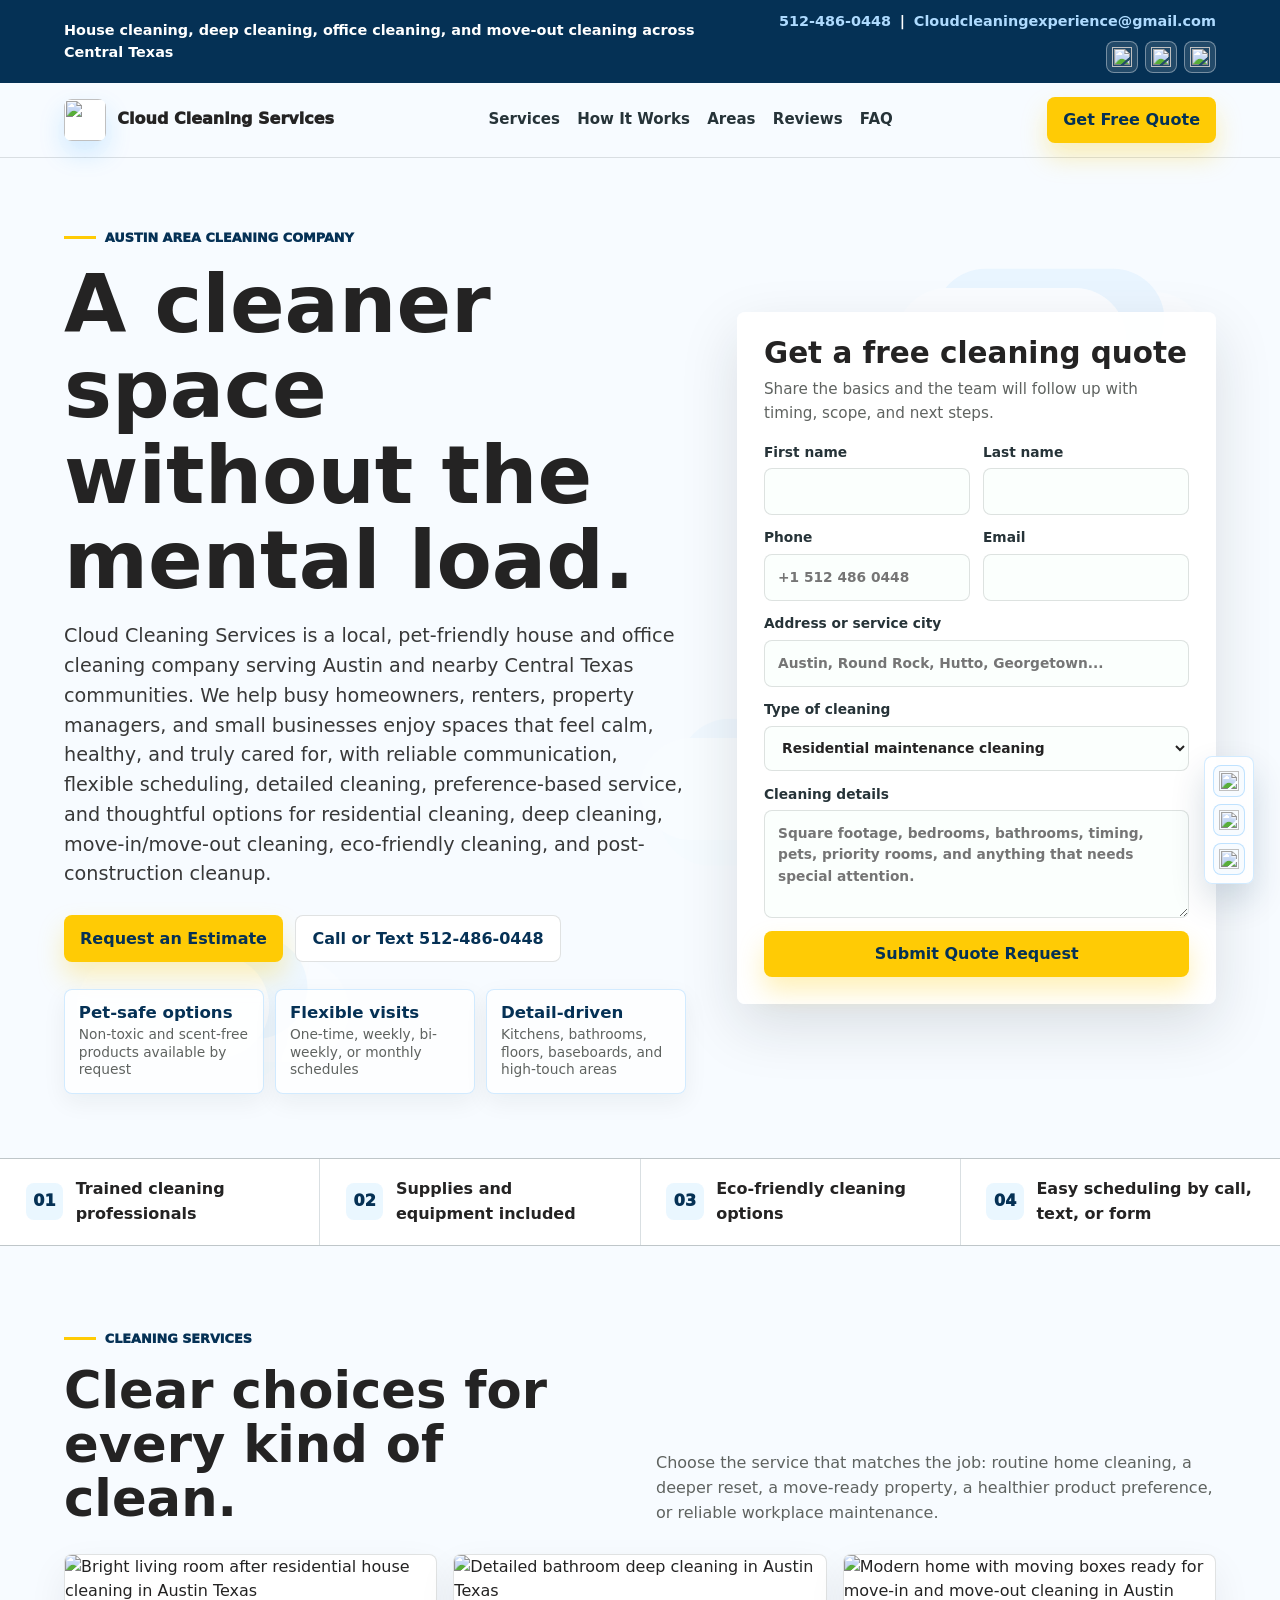
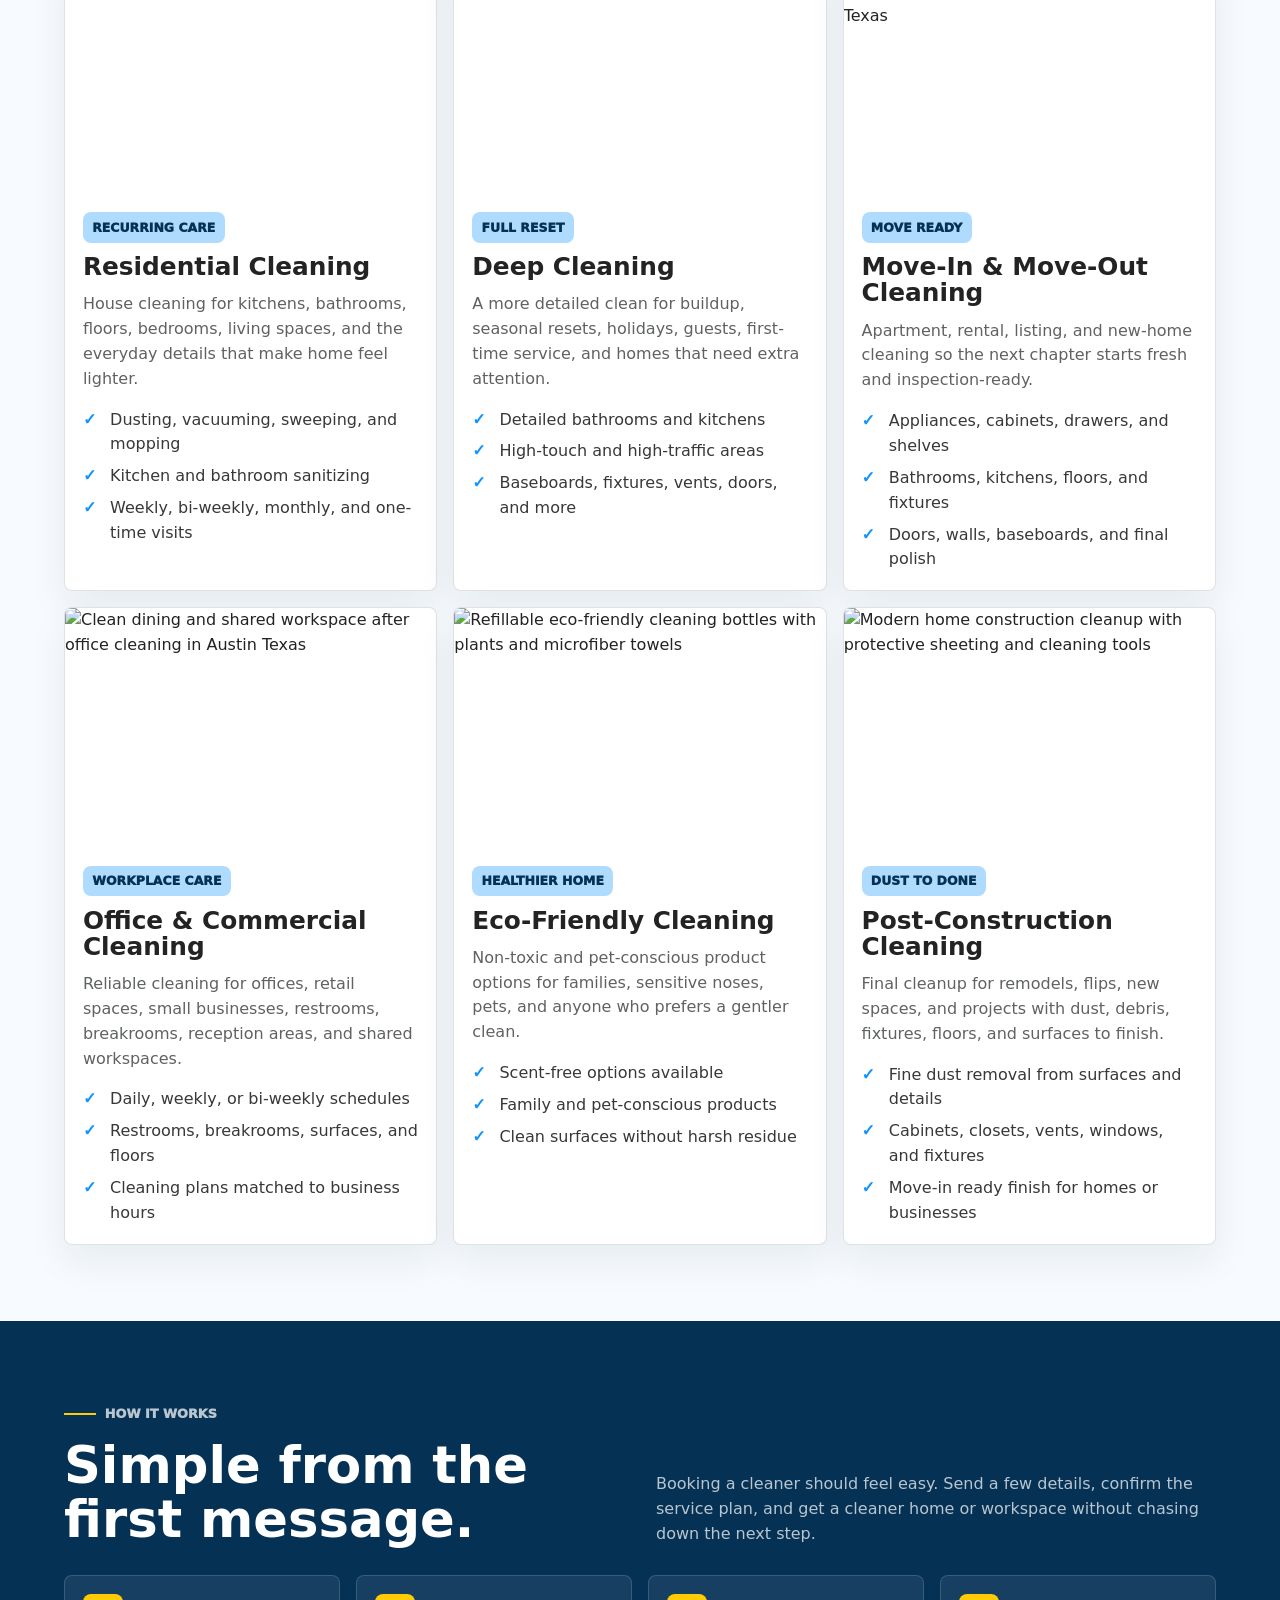
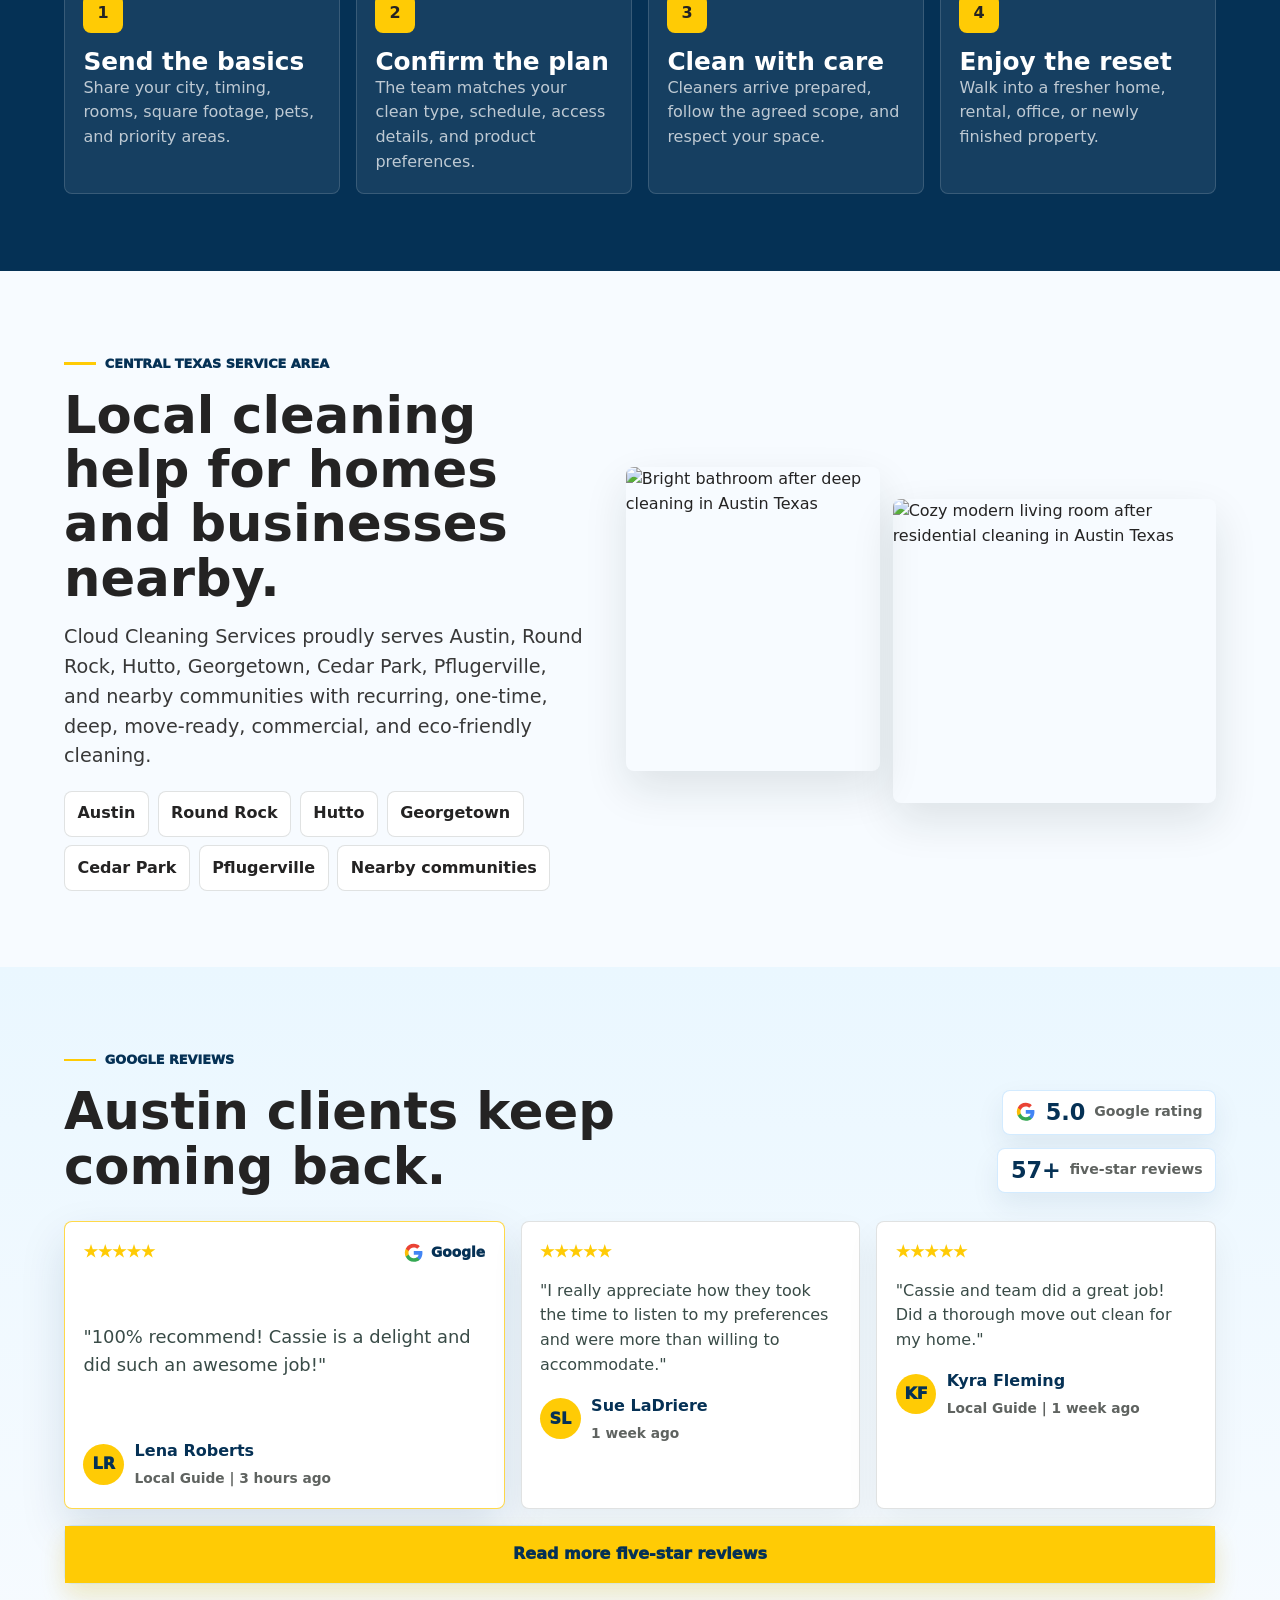
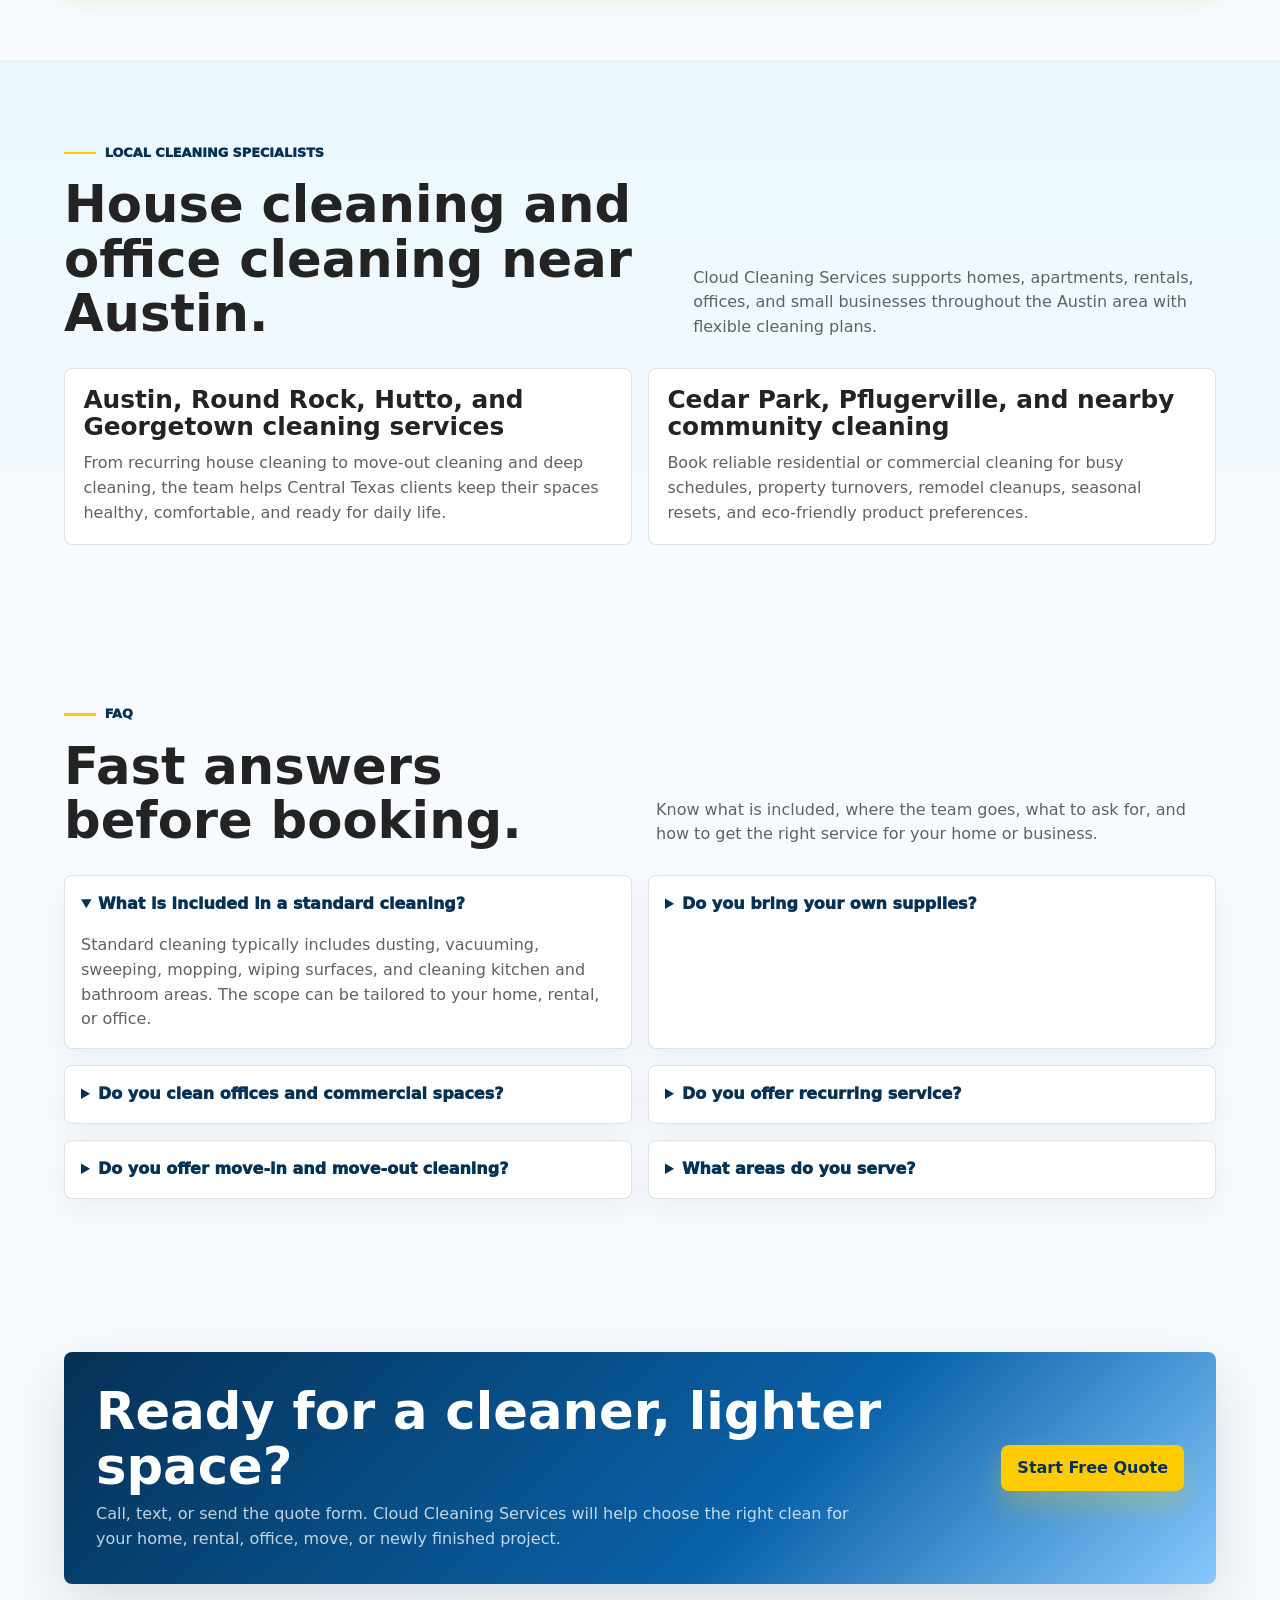
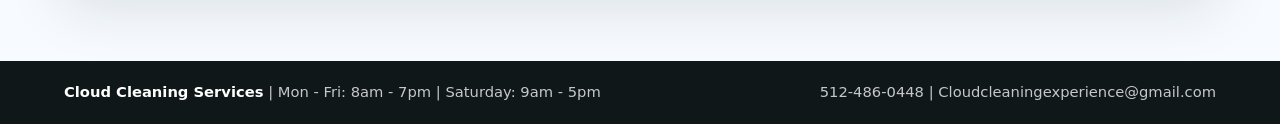
==== index[1].html @ a46d42bb "Add files via upload" ====
<!DOCTYPE html>
<html lang="en">
<head>
  <meta charset="UTF-8">
  <meta name="viewport" content="width=device-width, initial-scale=1.0">
  <title>Cloud Cleaning Services | House, Deep & Office Cleaning in Austin TX</title>
  <meta name="description" content="Cloud Cleaning Services provides residential cleaning, deep cleaning, move-in/move-out cleaning, office cleaning, eco-friendly cleaning, and post-construction cleaning in Austin, Round Rock, Hutto, Georgetown, Cedar Park, and nearby Central Texas communities.">
  <meta name="robots" content="index, follow">
  <meta name="theme-color" content="#0f93fe">
  <link rel="canonical" href="https://www.cloudcleaningservices.com/">
  <link rel="icon" sizes="192x192" href="https://static.wixstatic.com/media/bc4d05_80ff4d34891e40f1a00d21ae00881064%7Emv2.jpg/v1/fill/w_192%2Ch_192%2Clg_1%2Cusm_0.66_1.00_0.01/bc4d05_80ff4d34891e40f1a00d21ae00881064%7Emv2.jpg" type="image/jpeg">
  <link rel="apple-touch-icon" href="https://static.wixstatic.com/media/bc4d05_80ff4d34891e40f1a00d21ae00881064%7Emv2.jpg/v1/fill/w_180%2Ch_180%2Clg_1%2Cusm_0.66_1.00_0.01/bc4d05_80ff4d34891e40f1a00d21ae00881064%7Emv2.jpg" type="image/jpeg">
  <meta property="og:title" content="Cloud Cleaning Services | Austin House & Office Cleaning">
  <meta property="og:description" content="Detailed home, office, move-out, deep, eco-friendly, and post-construction cleaning across Austin and Central Texas.">
  <meta property="og:type" content="website">
  <meta property="og:url" content="https://www.cloudcleaningservices.com/">
  <meta property="og:image" content="https://www.cloudcleaningservices.com/assets/austin-living-room-cleaning-cozy-modern.jpg.png">
  <style>
    :root {
      --ink: #242323;
      --deep: #053155;
      --teal: #0f93fe;
      --mint: #eaf7ff;
      --blue: #afdBff;
      --coral: #ffcb05;
      --gold: #ffcb05;
      --paper: #f7fbff;
      --white: #ffffff;
      --muted: #5f6360;
      --line: rgba(21, 33, 36, 0.13);
      --shadow: 0 22px 58px rgba(21, 33, 36, 0.13);
    }

    * { box-sizing: border-box; }
    html { scroll-behavior: smooth; }
    body {
      margin: 0;
      color: var(--ink);
      background: var(--paper);
      font-family: Inter, ui-sans-serif, system-ui, -apple-system, BlinkMacSystemFont, "Segoe UI", sans-serif;
      line-height: 1.55;
    }
    img { display: block; width: 100%; max-width: 100%; }
    a { color: inherit; text-decoration: none; }
    button, input, select, textarea { font: inherit; }

    .topbar {
      display: flex;
      align-items: center;
      justify-content: space-between;
      gap: 1rem;
      padding: 0.62rem max(1rem, 5vw);
      color: var(--white);
      background: var(--deep);
      font-size: 0.9rem;
      font-weight: 750;
    }
    .topbar a { color: #afdBff; white-space: nowrap; }
    .topbar-contact {
      display: inline-flex;
      align-items: center;
      justify-content: flex-end;
      flex-wrap: wrap;
      gap: 0.55rem;
    }
    .social-links {
      display: inline-flex;
      align-items: center;
      gap: 0.45rem;
    }
    .social-link {
      display: grid;
      place-items: center;
      width: 2rem;
      height: 2rem;
      border: 1px solid rgba(255, 255, 255, 0.38);
      border-radius: 8px;
      background: rgba(255, 255, 255, 0.12);
      transition: transform 180ms ease, background 180ms ease;
    }
    .social-link:hover {
      transform: translateY(-1px);
      background: rgba(255, 255, 255, 0.22);
    }
    .social-link img {
      width: 1.25rem;
      height: 1.25rem;
      object-fit: contain;
    }

    .nav {
      position: sticky;
      top: 0;
      z-index: 30;
      display: grid;
      grid-template-columns: auto 1fr auto;
      align-items: center;
      gap: 1rem;
      padding: 0.86rem max(1rem, 5vw);
      border-bottom: 1px solid var(--line);
      background: rgba(247, 251, 255, 0.92);
      backdrop-filter: blur(18px);
    }
    .brand {
      display: inline-flex;
      align-items: center;
      gap: 0.68rem;
      font-weight: 950;
    }
    .brand-mark {
      display: grid;
      place-items: center;
      width: 2.65rem;
      height: 2.65rem;
      border-radius: 8px;
      overflow: hidden;
      background: var(--white);
      box-shadow: 0 12px 26px rgba(15, 147, 254, 0.18);
    }
    .brand-mark img {
      width: 100%;
      height: 100%;
      object-fit: cover;
    }
    .nav-links {
      display: flex;
      flex-wrap: wrap;
      justify-content: center;
      gap: 0.5rem 1.08rem;
      color: #263338;
      font-size: 0.94rem;
      font-weight: 800;
    }

    .btn {
      display: inline-flex;
      align-items: center;
      justify-content: center;
      gap: 0.42rem;
      min-height: 2.9rem;
      padding: 0.78rem 1rem;
      border: 0;
      border-radius: 8px;
      cursor: pointer;
      font-weight: 900;
      line-height: 1;
      transition: transform 180ms ease, box-shadow 180ms ease, background 180ms ease;
    }
    .btn:hover { transform: translateY(-1px); }
    .btn-primary {
      color: var(--deep);
      background: var(--coral);
      box-shadow: 0 14px 26px rgba(255, 203, 5, 0.28);
    }
    .btn-dark { color: var(--white); background: var(--deep); }
    .btn-light {
      color: var(--deep);
      background: var(--white);
      border: 1px solid var(--line);
    }

    .hero {
      position: relative;
      overflow: hidden;
      display: grid;
      grid-template-columns: minmax(0, 1.04fr) minmax(21rem, 0.8fr);
      gap: clamp(1.5rem, 4vw, 4rem);
      align-items: center;
      min-height: 78vh;
      padding: clamp(2rem, 5vw, 4rem) max(1rem, 5vw) clamp(2.5rem, 5vw, 4rem);
      background:
        linear-gradient(90deg, rgba(247, 251, 255, 0.97) 0%, rgba(247, 251, 255, 0.82) 47%, rgba(247, 251, 255, 0.28) 100%),
        url("assets/austin-living-room-cleaning-cozy-modern.jpg.png") center / cover;
    }
    .hero > div,
    .hero > form {
      position: relative;
      z-index: 2;
    }
    .cloud {
      position: absolute;
      z-index: 1;
      width: clamp(8rem, 18vw, 16rem);
      height: clamp(3.5rem, 8vw, 7rem);
      border-radius: 999px;
      background: rgba(255, 255, 255, 0.64);
      box-shadow:
        2.4rem -1.2rem 0 rgba(175, 219, 255, 0.38),
        5rem 0.25rem 0 rgba(255, 255, 255, 0.52),
        1.2rem 1.6rem 0 rgba(234, 247, 255, 0.66);
      filter: blur(0.2px);
      pointer-events: none;
    }
    .cloud-one {
      top: 13%;
      right: 12%;
      opacity: 0.52;
    }
    .cloud-two {
      left: 6%;
      bottom: 10%;
      width: clamp(7rem, 15vw, 13rem);
      opacity: 0.34;
    }
    .cloud-three {
      top: 58%;
      right: 38%;
      width: clamp(6rem, 12vw, 10rem);
      opacity: 0.24;
    }
    .eyebrow {
      display: inline-flex;
      align-items: center;
      gap: 0.55rem;
      margin: 0 0 0.9rem;
      color: var(--deep);
      font-size: 0.8rem;
      font-weight: 950;
      text-transform: uppercase;
    }
    .eyebrow::before {
      content: "";
      width: 2rem;
      height: 0.16rem;
      background: var(--coral);
    }
    h1, h2, h3 { margin: 0; letter-spacing: 0; line-height: 1.06; }
    h1 {
      max-width: 13ch;
      font-size: clamp(2.8rem, 6.3vw, 6.25rem);
    }
    h2 { font-size: clamp(2rem, 4vw, 3.55rem); }
    h3 { font-size: clamp(1.18rem, 2vw, 1.55rem); }
    p { margin: 0; }
    .lead {
      max-width: 43rem;
      margin-top: 1.1rem;
      color: #383838;
      font-size: clamp(1.05rem, 1.5vw, 1.24rem);
    }
    .hero-actions {
      display: flex;
      flex-wrap: wrap;
      gap: 0.78rem;
      margin-top: 1.65rem;
    }
    .hero-proof {
      display: grid;
      grid-template-columns: repeat(3, minmax(0, 1fr));
      gap: 0.7rem;
      max-width: 44rem;
      margin-top: 1.7rem;
    }
    .proof-pill {
      padding: 0.86rem;
      border: 1px solid rgba(15, 147, 254, 0.18);
      border-radius: 8px;
      background: rgba(255, 255, 255, 0.76);
      box-shadow: 0 8px 24px rgba(21, 33, 36, 0.06);
    }
    .proof-pill strong {
      display: block;
      color: var(--deep);
      font-size: 1.04rem;
      line-height: 1.1;
    }
    .proof-pill span {
      display: block;
      margin-top: 0.24rem;
      color: var(--muted);
      font-size: 0.86rem;
      line-height: 1.28;
    }

    .quote-card {
      padding: clamp(1.15rem, 2.4vw, 1.6rem);
      border: 1px solid rgba(255, 255, 255, 0.75);
      border-radius: 8px;
      background: rgba(255, 255, 255, 0.94);
      box-shadow: var(--shadow);
    }
    .quote-card h2 { font-size: clamp(1.35rem, 2.3vw, 2rem); }
    .mini-copy {
      margin-top: 0.55rem;
      color: var(--muted);
      font-size: 0.95rem;
    }
    .form-grid {
      display: grid;
      grid-template-columns: repeat(2, minmax(0, 1fr));
      gap: 0.78rem;
      margin-top: 1rem;
    }
    label {
      display: grid;
      gap: 0.32rem;
      color: #263338;
      font-size: 0.86rem;
      font-weight: 850;
    }
    input, select, textarea {
      width: 100%;
      min-height: 2.85rem;
      border: 1px solid var(--line);
      border-radius: 8px;
      padding: 0.74rem 0.82rem;
      color: var(--ink);
      background: #fbfffd;
      outline: none;
    }
    textarea { min-height: 6.75rem; resize: vertical; }
    input:focus, select:focus, textarea:focus {
      border-color: var(--coral);
      box-shadow: 0 0 0 4px rgba(255, 203, 5, 0.2);
    }
    .wide { grid-column: 1 / -1; }

    .trust-strip {
      display: grid;
      grid-template-columns: repeat(4, minmax(0, 1fr));
      gap: 1px;
      background: var(--line);
      border-block: 1px solid var(--line);
    }
    .trust-item {
      display: flex;
      align-items: center;
      gap: 0.78rem;
      min-height: 5.4rem;
      padding: 1.05rem max(1rem, 2vw);
      background: var(--white);
      font-weight: 900;
    }
    .icon-box {
      display: grid;
      flex: 0 0 auto;
      place-items: center;
      width: 2.35rem;
      height: 2.35rem;
      border-radius: 8px;
      color: var(--deep);
      background: var(--mint);
      font-weight: 950;
    }

    .section { padding: clamp(3rem, 6vw, 5.7rem) max(1rem, 5vw); }
    .section-head {
      display: flex;
      align-items: end;
      justify-content: space-between;
      gap: 1.5rem;
      margin-bottom: 1.75rem;
    }
    .section-head p:not(.eyebrow) {
      max-width: 35rem;
      color: var(--muted);
    }
    .service-grid {
      display: grid;
      grid-template-columns: repeat(3, minmax(0, 1fr));
      gap: 1rem;
    }
    .service-card {
      overflow: hidden;
      border: 1px solid var(--line);
      border-radius: 8px;
      background: var(--white);
      box-shadow: 0 16px 38px rgba(21, 33, 36, 0.07);
    }
    .service-card img { aspect-ratio: 1.55; object-fit: cover; }
    .service-body { padding: 1.12rem; }
    .service-kicker {
      display: inline-flex;
      margin-bottom: 0.72rem;
      padding: 0.35rem 0.58rem;
      border-radius: 8px;
      color: var(--deep);
      background: var(--blue);
      font-size: 0.78rem;
      font-weight: 950;
      text-transform: uppercase;
    }
    .service-body p {
      margin-top: 0.75rem;
      color: var(--muted);
    }
    .checks {
      display: grid;
      gap: 0.45rem;
      margin: 1rem 0 0;
      padding: 0;
      list-style: none;
      color: #383838;
    }
    .checks li {
      display: grid;
      grid-template-columns: 1.35rem 1fr;
      gap: 0.35rem;
      align-items: start;
    }
    .checks li::before {
      content: "\2713";
      color: var(--teal);
      font-weight: 950;
    }

    .process-band {
      background: #053155;
      color: var(--white);
    }
    .process-band .eyebrow { color: #afdBff; }
    .process-band .section-head p, .step p { color: rgba(255, 255, 255, 0.72); }
    .steps {
      display: grid;
      grid-template-columns: repeat(4, minmax(0, 1fr));
      gap: 1rem;
    }
    .step {
      min-height: 13rem;
      padding: 1.15rem;
      border: 1px solid rgba(255, 255, 255, 0.15);
      border-radius: 8px;
      background: rgba(255, 255, 255, 0.07);
    }
    .step strong {
      display: grid;
      place-items: center;
      width: 2.45rem;
      height: 2.45rem;
      margin-bottom: 1rem;
      border-radius: 8px;
      color: var(--ink);
      background: var(--gold);
    }

    .split {
      display: grid;
      grid-template-columns: minmax(0, 0.94fr) minmax(0, 1.06fr);
      gap: clamp(1.2rem, 3vw, 2.4rem);
      align-items: center;
    }
    .photo-grid {
      display: grid;
      grid-template-columns: 0.88fr 1.12fr;
      gap: 0.8rem;
    }
    .photo-grid img {
      height: 100%;
      min-height: 17rem;
      border-radius: 8px;
      object-fit: cover;
      box-shadow: 0 18px 44px rgba(21, 33, 36, 0.11);
    }
    .photo-grid img:nth-child(2) { margin-top: 2rem; }
    .areas {
      display: flex;
      flex-wrap: wrap;
      gap: 0.55rem;
      margin-top: 1.25rem;
    }
    .area {
      padding: 0.58rem 0.78rem;
      border: 1px solid var(--line);
      border-radius: 8px;
      background: var(--white);
      font-weight: 850;
    }

    .reviews-section {
      background: linear-gradient(180deg, #eaf7ff, #f7fbff);
    }
    .review-summary {
      display: flex;
      align-items: center;
      gap: 0.8rem;
      flex-wrap: wrap;
      max-width: 35rem;
      justify-content: flex-end;
    }
    .rating-badge {
      display: inline-flex;
      align-items: center;
      gap: 0.55rem;
      padding: 0.65rem 0.78rem;
      border: 1px solid rgba(15, 147, 254, 0.18);
      border-radius: 8px;
      color: var(--deep);
      background: var(--white);
      box-shadow: 0 12px 28px rgba(5, 49, 85, 0.08);
      font-weight: 950;
    }
    .rating-badge strong {
      font-size: 1.4rem;
      line-height: 1;
    }
    .rating-badge span {
      color: var(--muted);
      font-size: 0.88rem;
      font-weight: 800;
    }
    .google-icon {
      width: 1.35rem;
      height: 1.35rem;
      flex: 0 0 auto;
    }
    .google-review-label {
      display: inline-flex;
      align-items: center;
      gap: 0.4rem;
      color: var(--deep);
      font-size: 0.86rem;
      font-weight: 950;
    }
    .reviews {
      display: grid;
      grid-template-columns: 1.18fr repeat(2, minmax(0, 0.91fr));
      gap: 1rem;
      align-items: stretch;
    }
    .review {
      padding: 1.15rem;
      border: 1px solid var(--line);
      border-radius: 8px;
      background: var(--white);
      box-shadow: 0 16px 34px rgba(21, 33, 36, 0.06);
    }
    .review-featured {
      display: grid;
      align-content: space-between;
      min-height: 18rem;
      border-color: rgba(255, 203, 5, 0.72);
      box-shadow: 0 20px 46px rgba(5, 49, 85, 0.13);
    }
    .review-head {
      display: flex;
      align-items: center;
      justify-content: space-between;
      gap: 0.8rem;
    }
    .reviewer {
      display: flex;
      align-items: center;
      gap: 0.65rem;
      margin-top: 1rem;
    }
    .review-avatar {
      display: grid;
      place-items: center;
      width: 2.55rem;
      height: 2.55rem;
      border-radius: 999px;
      color: var(--deep);
      background: var(--coral);
      font-weight: 950;
      line-height: 1;
    }
    .stars { color: var(--gold); font-weight: 950; }
    .review p {
      margin-top: 0.85rem;
      color: #394b47;
    }
    .review-featured p {
      font-size: clamp(1.08rem, 1.4vw, 1.25rem);
      line-height: 1.55;
    }
    .review strong {
      display: block;
      color: var(--deep);
    }
    .review-meta {
      display: block;
      margin-top: 0.25rem;
      color: var(--muted);
      font-size: 0.86rem;
      font-weight: 750;
    }
    .review-more {
      margin-top: 1rem;
      border-color: rgba(15, 147, 254, 0.18);
    }
    .review-more summary {
      display: inline-flex;
      align-items: center;
      justify-content: center;
      min-height: 3rem;
      width: 100%;
      color: var(--deep);
      background: var(--coral);
      box-shadow: 0 12px 24px rgba(255, 203, 5, 0.2);
    }
    .review-list {
      display: grid;
      grid-template-columns: repeat(3, minmax(0, 1fr));
      gap: 0.8rem;
      padding: 1rem;
    }
    .review-mini {
      padding: 0.9rem;
      border: 1px solid var(--line);
      border-radius: 8px;
      background: #fbfdff;
    }
    .review-mini p {
      margin-top: 0.45rem;
      color: #394b47;
      font-size: 0.94rem;
    }
    .review-mini strong {
      display: block;
      margin-top: 0.55rem;
      color: var(--deep);
    }

    .seo-band { background: linear-gradient(180deg, #eaf7ff, #f7fbff); }
    .seo-grid {
      display: grid;
      grid-template-columns: repeat(2, minmax(0, 1fr));
      gap: 1rem;
    }
    .seo-box {
      padding: 1.15rem;
      border: 1px solid var(--line);
      border-radius: 8px;
      background: var(--white);
    }
    .seo-box p { margin-top: 0.7rem; color: var(--muted); }

    .faq-grid {
      display: grid;
      grid-template-columns: repeat(2, minmax(0, 1fr));
      gap: 1rem;
    }
    details {
      border: 1px solid var(--line);
      border-radius: 8px;
      background: var(--white);
      box-shadow: 0 12px 28px rgba(21, 33, 36, 0.05);
    }
    summary {
      cursor: pointer;
      padding: 1rem;
      color: var(--deep);
      font-weight: 950;
    }
    details p {
      padding: 0 1rem 1rem;
      color: var(--muted);
    }

    .final-cta {
      display: grid;
      grid-template-columns: 1fr auto;
      gap: 1.25rem;
      align-items: center;
      padding: clamp(1.3rem, 3vw, 2rem);
      border-radius: 8px;
      color: var(--white);
      background: linear-gradient(135deg, var(--deep), #0a62a9 62%, #87c9fe);
      box-shadow: var(--shadow);
    }
    .final-cta p {
      max-width: 48rem;
      margin-top: 0.6rem;
      color: rgba(255, 255, 255, 0.76);
    }
    .footer {
      display: grid;
      grid-template-columns: 1fr auto;
      gap: 1rem;
      padding: 1.25rem max(1rem, 5vw);
      color: rgba(255, 255, 255, 0.76);
      background: #101719;
      font-size: 0.92rem;
    }
    .footer strong { color: var(--white); }
    .floating-socials {
      position: fixed;
      right: max(0.8rem, 2vw);
      bottom: 1rem;
      z-index: 40;
      display: grid;
      gap: 0.45rem;
      padding: 0.5rem;
      border: 1px solid rgba(15, 147, 254, 0.18);
      border-radius: 8px;
      background: rgba(255, 255, 255, 0.9);
      box-shadow: 0 16px 34px rgba(5, 49, 85, 0.16);
      backdrop-filter: blur(14px);
    }
    .floating-socials .social-link {
      border-color: rgba(15, 147, 254, 0.24);
      background: #f7fbff;
    }
    .floating-socials .social-link:hover {
      background: #eaf7ff;
    }

    @media (max-width: 980px) {
      .nav { grid-template-columns: 1fr; }
      .nav-links { justify-content: flex-start; }
      .hero, .split { grid-template-columns: 1fr; }
      .trust-strip, .steps, .seo-grid { grid-template-columns: repeat(2, minmax(0, 1fr)); }
      .service-grid, .reviews, .review-list { grid-template-columns: repeat(2, minmax(0, 1fr)); }
      .review-featured { grid-column: 1 / -1; }
    }
    @media (max-width: 680px) {
      .topbar, .section-head, .final-cta, .footer { align-items: flex-start; grid-template-columns: 1fr; }
      .topbar { display: grid; }
      .topbar-contact { justify-content: flex-start; }
      .review-summary { justify-content: flex-start; }
      .hero {
        min-height: auto;
        background:
          linear-gradient(180deg, rgba(247, 251, 255, 0.96), rgba(247, 251, 255, 0.8)),
          url("assets/austin-living-room-cleaning-cozy-modern.jpg.png") center / cover;
      }
      .hero-proof, .trust-strip, .service-grid, .steps, .reviews, .faq-grid, .form-grid, .photo-grid, .seo-grid, .review-list { grid-template-columns: 1fr; }
      .photo-grid img:nth-child(2) { margin-top: 0; }
      h1 { font-size: clamp(2.65rem, 15vw, 4.2rem); }
      .btn { width: 100%; }
      .floating-socials {
        right: 0.65rem;
        bottom: 0.65rem;
      }
    }
  </style>
  <script type="application/ld+json">
  {
    "@context": "https://schema.org",
    "@type": "LocalBusiness",
    "name": "Cloud Cleaning Services",
    "url": "https://www.cloudcleaningservices.com/",
    "telephone": "+1-512-486-0448",
    "email": "Cloudcleaningexperience@gmail.com",
    "logo": "https://static.wixstatic.com/media/bc4d05_80ff4d34891e40f1a00d21ae00881064%7Emv2.jpg/v1/fill/w_192%2Ch_192%2Clg_1%2Cusm_0.66_1.00_0.01/bc4d05_80ff4d34891e40f1a00d21ae00881064%7Emv2.jpg",
    "image": "https://www.cloudcleaningservices.com/assets/austin-living-room-cleaning-cozy-modern.jpg.png",
    "priceRange": "$$",
    "aggregateRating": {
      "@type": "AggregateRating",
      "ratingValue": "5.0",
      "reviewCount": "57"
    },
    "review": [
      {
        "@type": "Review",
        "author": { "@type": "Person", "name": "Lena Roberts" },
        "datePublished": "2026-05-02",
        "reviewRating": { "@type": "Rating", "ratingValue": "5", "bestRating": "5" },
        "reviewBody": "100% recommend! Cassie is a delight and did such an awesome job."
      },
      {
        "@type": "Review",
        "author": { "@type": "Person", "name": "Sue LaDriere" },
        "datePublished": "2026-04-25",
        "reviewRating": { "@type": "Rating", "ratingValue": "5", "bestRating": "5" },
        "reviewBody": "I really appreciate how they took the time to listen to my preferences and were more than willing to accommodate."
      },
      {
        "@type": "Review",
        "author": { "@type": "Person", "name": "Kyra Fleming" },
        "datePublished": "2026-04-25",
        "reviewRating": { "@type": "Rating", "ratingValue": "5", "bestRating": "5" },
        "reviewBody": "Cassie and team did a great job. They did a thorough move out clean for my home."
      }
    ],
    "areaServed": ["Austin TX", "Round Rock TX", "Hutto TX", "Georgetown TX", "Cedar Park TX", "Pflugerville TX"],
    "sameAs": [
      "https://www.instagram.com/cloudcleaningservicess/",
      "https://www.tiktok.com/@cloudcleaningservices",
      "https://www.facebook.com/casscloudcleaning"
    ],
    "openingHoursSpecification": [
      {
        "@type": "OpeningHoursSpecification",
        "dayOfWeek": ["Monday", "Tuesday", "Wednesday", "Thursday", "Friday"],
        "opens": "08:00",
        "closes": "19:00"
      },
      {
        "@type": "OpeningHoursSpecification",
        "dayOfWeek": "Saturday",
        "opens": "09:00",
        "closes": "17:00"
      }
    ],
    "makesOffer": [
      { "@type": "Offer", "itemOffered": { "@type": "Service", "name": "Residential cleaning" } },
      { "@type": "Offer", "itemOffered": { "@type": "Service", "name": "Deep cleaning" } },
      { "@type": "Offer", "itemOffered": { "@type": "Service", "name": "Move-in and move-out cleaning" } },
      { "@type": "Offer", "itemOffered": { "@type": "Service", "name": "Office and commercial cleaning" } },
      { "@type": "Offer", "itemOffered": { "@type": "Service", "name": "Eco-friendly cleaning" } },
      { "@type": "Offer", "itemOffered": { "@type": "Service", "name": "Post-construction cleaning" } }
    ]
  }
  </script>
  <script type="application/ld+json">
  {
    "@context": "https://schema.org",
    "@type": "FAQPage",
    "mainEntity": [
      {
        "@type": "Question",
        "name": "What is included in a standard cleaning?",
        "acceptedAnswer": {
          "@type": "Answer",
          "text": "Standard cleaning typically includes dusting, vacuuming, sweeping, mopping, wiping surfaces, and cleaning kitchen and bathroom areas. The scope can be tailored to the home or office."
        }
      },
      {
        "@type": "Question",
        "name": "Do you bring your own cleaning supplies?",
        "acceptedAnswer": {
          "@type": "Answer",
          "text": "Cloud Cleaning Services brings necessary supplies and equipment, with eco-friendly or scent-free products available by request."
        }
      },
      {
        "@type": "Question",
        "name": "What areas do you serve?",
        "acceptedAnswer": {
          "@type": "Answer",
          "text": "Cloud Cleaning Services serves Austin, Round Rock, Hutto, Georgetown, Cedar Park, Pflugerville, and nearby Central Texas communities."
        }
      }
    ]
  }
  </script>
</head>
<body>
  <header>
    <div class="topbar">
      <span>House cleaning, deep cleaning, office cleaning, and move-out cleaning across Central Texas</span>
      <span class="topbar-contact">
        <a href="tel:+15124860448">512-486-0448</a>
        <span aria-hidden="true">|</span>
        <a href="mailto:Cloudcleaningexperience@gmail.com">Cloudcleaningexperience@gmail.com</a>
        <span class="social-links" aria-label="Cloud Cleaning Services social profiles">
          <a class="social-link" href="https://www.instagram.com/cloudcleaningservicess/" target="_blank" rel="noreferrer noopener" aria-label="Instagram">
            <img src="https://static.wixstatic.com/media/11062b_55e4be1e75564866b6c28290f9a9d271~mv2.png/v1/fill/w_35,h_35,al_c,q_85,usm_0.66_1.00_0.01,enc_avif,quality_auto/11062b_55e4be1e75564866b6c28290f9a9d271~mv2.png" alt="">
          </a>
          <a class="social-link" href="https://www.tiktok.com/@cloudcleaningservices" target="_blank" rel="noreferrer noopener" aria-label="TikTok">
            <img src="https://static.wixstatic.com/media/11062b_69d309d6dbde492fae325fb0deca6556~mv2.png/v1/fill/w_35,h_35,al_c,q_85,usm_0.66_1.00_0.01,enc_avif,quality_auto/11062b_69d309d6dbde492fae325fb0deca6556~mv2.png" alt="">
          </a>
          <a class="social-link" href="https://www.facebook.com/casscloudcleaning" target="_blank" rel="noreferrer noopener" aria-label="Facebook">
            <img src="https://static.wixstatic.com/media/11062b_2381e8a6e7444f4f902e7b649aa3f0ac~mv2.png/v1/fill/w_35,h_35,al_c,q_85,usm_0.66_1.00_0.01,enc_avif,quality_auto/11062b_2381e8a6e7444f4f902e7b649aa3f0ac~mv2.png" alt="">
          </a>
        </span>
      </span>
    </div>

    <nav class="nav" aria-label="Primary navigation">
      <a class="brand" href="#home" aria-label="Cloud Cleaning Services home">
        <span class="brand-mark" aria-hidden="true">
          <img src="https://static.wixstatic.com/media/bc4d05_80ff4d34891e40f1a00d21ae00881064%7Emv2.jpg/v1/fill/w_192%2Ch_192%2Clg_1%2Cusm_0.66_1.00_0.01/bc4d05_80ff4d34891e40f1a00d21ae00881064%7Emv2.jpg" alt="">
        </span>
        <span>Cloud Cleaning Services</span>
      </a>
      <div class="nav-links">
        <a href="#services">Services</a>
        <a href="#process">How It Works</a>
        <a href="#areas">Areas</a>
        <a href="#reviews">Reviews</a>
        <a href="#faq">FAQ</a>
      </div>
      <a class="btn btn-primary" href="#quote">Get Free Quote</a>
    </nav>
  </header>

  <main id="home">
    <section class="hero" aria-labelledby="hero-title">
      <span class="cloud cloud-one" aria-hidden="true"></span>
      <span class="cloud cloud-two" aria-hidden="true"></span>
      <span class="cloud cloud-three" aria-hidden="true"></span>
      <div>
        <p class="eyebrow">Austin area cleaning company</p>
        <h1 id="hero-title">A cleaner space without the mental load.</h1>
        <p class="lead">Cloud Cleaning Services is a local, pet-friendly house and office cleaning company serving Austin and nearby Central Texas communities. We help busy homeowners, renters, property managers, and small businesses enjoy spaces that feel calm, healthy, and truly cared for, with reliable communication, flexible scheduling, detailed cleaning, preference-based service, and thoughtful options for residential cleaning, deep cleaning, move-in/move-out cleaning, eco-friendly cleaning, and post-construction cleanup.</p>
        <div class="hero-actions">
          <a class="btn btn-primary" href="#quote">Request an Estimate</a>
          <a class="btn btn-light" href="tel:+15124860448">Call or Text 512-486-0448</a>
        </div>
        <div class="hero-proof" aria-label="Service highlights">
          <div class="proof-pill">
            <strong>Pet-safe options</strong>
            <span>Non-toxic and scent-free products available by request</span>
          </div>
          <div class="proof-pill">
            <strong>Flexible visits</strong>
            <span>One-time, weekly, bi-weekly, or monthly schedules</span>
          </div>
          <div class="proof-pill">
            <strong>Detail-driven</strong>
            <span>Kitchens, bathrooms, floors, baseboards, and high-touch areas</span>
          </div>
        </div>
      </div>

      <form class="quote-card" id="quote" aria-labelledby="quote-title">
        <h2 id="quote-title">Get a free cleaning quote</h2>
        <p class="mini-copy">Share the basics and the team will follow up with timing, scope, and next steps.</p>
        <div class="form-grid">
          <label>First name
            <input type="text" name="first-name" autocomplete="given-name" required>
          </label>
          <label>Last name
            <input type="text" name="last-name" autocomplete="family-name">
          </label>
          <label>Phone
            <input type="tel" name="phone" placeholder="+1 512 486 0448" autocomplete="tel" required>
          </label>
          <label>Email
            <input type="email" name="email" autocomplete="email">
          </label>
          <label class="wide">Address or service city
            <input type="text" name="address" autocomplete="street-address" placeholder="Austin, Round Rock, Hutto, Georgetown...">
          </label>
          <label class="wide">Type of cleaning
            <select name="service">
              <option>Residential maintenance cleaning</option>
              <option>Deep cleaning</option>
              <option>Office or commercial cleaning</option>
              <option>Move-in or move-out cleaning</option>
              <option>Eco-friendly cleaning</option>
              <option>Post-construction cleaning</option>
            </select>
          </label>
          <label class="wide">Cleaning details
            <textarea name="details" placeholder="Square footage, bedrooms, bathrooms, timing, pets, priority rooms, and anything that needs special attention."></textarea>
          </label>
          <button class="btn btn-primary wide" type="submit">Submit Quote Request</button>
        </div>
      </form>
    </section>

    <section class="trust-strip" aria-label="Why customers choose Cloud Cleaning Services">
      <div class="trust-item"><span class="icon-box">01</span><span>Trained cleaning professionals</span></div>
      <div class="trust-item"><span class="icon-box">02</span><span>Supplies and equipment included</span></div>
      <div class="trust-item"><span class="icon-box">03</span><span>Eco-friendly cleaning options</span></div>
      <div class="trust-item"><span class="icon-box">04</span><span>Easy scheduling by call, text, or form</span></div>
    </section>

    <section class="section" id="services" aria-labelledby="services-title">
      <div class="section-head">
        <div>
          <p class="eyebrow">Cleaning services</p>
          <h2 id="services-title">Clear choices for every kind of clean.</h2>
        </div>
        <p>Choose the service that matches the job: routine home cleaning, a deeper reset, a move-ready property, a healthier product preference, or reliable workplace maintenance.</p>
      </div>

      <div class="service-grid">
        <article class="service-card">
          <img src="assets/austin-living-room-cleaning-cozy-modern.jpg.png" alt="Bright living room after residential house cleaning in Austin Texas">
          <div class="service-body">
            <span class="service-kicker">Recurring care</span>
            <h3>Residential Cleaning</h3>
            <p>House cleaning for kitchens, bathrooms, floors, bedrooms, living spaces, and the everyday details that make home feel lighter.</p>
            <ul class="checks">
              <li>Dusting, vacuuming, sweeping, and mopping</li>
              <li>Kitchen and bathroom sanitizing</li>
              <li>Weekly, bi-weekly, monthly, and one-time visits</li>
            </ul>
          </div>
        </article>

        <article class="service-card">
          <img src="assets/bathroom-deep-cleaning-austin-texas.jpg.png" alt="Detailed bathroom deep cleaning in Austin Texas">
          <div class="service-body">
            <span class="service-kicker">Full reset</span>
            <h3>Deep Cleaning</h3>
            <p>A more detailed clean for buildup, seasonal resets, holidays, guests, first-time service, and homes that need extra attention.</p>
            <ul class="checks">
              <li>Detailed bathrooms and kitchens</li>
              <li>High-touch and high-traffic areas</li>
              <li>Baseboards, fixtures, vents, doors, and more</li>
            </ul>
          </div>
        </article>

        <article class="service-card">
          <img src="assets/modern-home-moving-boxes.png" alt="Modern home with moving boxes ready for move-in and move-out cleaning in Austin Texas">
          <div class="service-body">
            <span class="service-kicker">Move ready</span>
            <h3>Move-In & Move-Out Cleaning</h3>
            <p>Apartment, rental, listing, and new-home cleaning so the next chapter starts fresh and inspection-ready.</p>
            <ul class="checks">
              <li>Appliances, cabinets, drawers, and shelves</li>
              <li>Bathrooms, kitchens, floors, and fixtures</li>
              <li>Doors, walls, baseboards, and final polish</li>
            </ul>
          </div>
        </article>

        <article class="service-card">
          <img src="assets/austin-clean-dining-room.png" alt="Clean dining and shared workspace after office cleaning in Austin Texas">
          <div class="service-body">
            <span class="service-kicker">Workplace care</span>
            <h3>Office & Commercial Cleaning</h3>
            <p>Reliable cleaning for offices, retail spaces, small businesses, restrooms, breakrooms, reception areas, and shared workspaces.</p>
            <ul class="checks">
              <li>Daily, weekly, or bi-weekly schedules</li>
              <li>Restrooms, breakrooms, surfaces, and floors</li>
              <li>Cleaning plans matched to business hours</li>
            </ul>
          </div>
        </article>

        <article class="service-card">
          <img src="assets/eco-friendly-cleaning-bottles.png" alt="Refillable eco-friendly cleaning bottles with plants and microfiber towels">
          <div class="service-body">
            <span class="service-kicker">Healthier home</span>
            <h3>Eco-Friendly Cleaning</h3>
            <p>Non-toxic and pet-conscious product options for families, sensitive noses, pets, and anyone who prefers a gentler clean.</p>
            <ul class="checks">
              <li>Scent-free options available</li>
              <li>Family and pet-conscious products</li>
              <li>Clean surfaces without harsh residue</li>
            </ul>
          </div>
        </article>

        <article class="service-card">
          <img src="assets/modern-home-construction-clean.png" alt="Modern home construction cleanup with protective sheeting and cleaning tools">
          <div class="service-body">
            <span class="service-kicker">Dust to done</span>
            <h3>Post-Construction Cleaning</h3>
            <p>Final cleanup for remodels, flips, new spaces, and projects with dust, debris, fixtures, floors, and surfaces to finish.</p>
            <ul class="checks">
              <li>Fine dust removal from surfaces and details</li>
              <li>Cabinets, closets, vents, windows, and fixtures</li>
              <li>Move-in ready finish for homes or businesses</li>
            </ul>
          </div>
        </article>
      </div>
    </section>

    <section class="section process-band" id="process" aria-labelledby="process-title">
      <div class="section-head">
        <div>
          <p class="eyebrow">How it works</p>
          <h2 id="process-title">Simple from the first message.</h2>
        </div>
        <p>Booking a cleaner should feel easy. Send a few details, confirm the service plan, and get a cleaner home or workspace without chasing down the next step.</p>
      </div>
      <div class="steps">
        <article class="step">
          <strong>1</strong>
          <h3>Send the basics</h3>
          <p>Share your city, timing, rooms, square footage, pets, and priority areas.</p>
        </article>
        <article class="step">
          <strong>2</strong>
          <h3>Confirm the plan</h3>
          <p>The team matches your clean type, schedule, access details, and product preferences.</p>
        </article>
        <article class="step">
          <strong>3</strong>
          <h3>Clean with care</h3>
          <p>Cleaners arrive prepared, follow the agreed scope, and respect your space.</p>
        </article>
        <article class="step">
          <strong>4</strong>
          <h3>Enjoy the reset</h3>
          <p>Walk into a fresher home, rental, office, or newly finished property.</p>
        </article>
      </div>
    </section>

    <section class="section" id="areas" aria-labelledby="areas-title">
      <div class="split">
        <div>
          <p class="eyebrow">Central Texas service area</p>
          <h2 id="areas-title">Local cleaning help for homes and businesses nearby.</h2>
          <p class="lead">Cloud Cleaning Services proudly serves Austin, Round Rock, Hutto, Georgetown, Cedar Park, Pflugerville, and nearby communities with recurring, one-time, deep, move-ready, commercial, and eco-friendly cleaning.</p>
          <div class="areas" aria-label="Service areas">
            <span class="area">Austin</span>
            <span class="area">Round Rock</span>
            <span class="area">Hutto</span>
            <span class="area">Georgetown</span>
            <span class="area">Cedar Park</span>
            <span class="area">Pflugerville</span>
            <span class="area">Nearby communities</span>
          </div>
        </div>
        <div class="photo-grid" aria-label="Clean home details">
          <img src="assets/bathroom-deep-cleaning-austin-texas.jpg.png" alt="Bright bathroom after deep cleaning in Austin Texas">
          <img src="assets/austin-living-room-cleaning-cozy-modern.jpg.png" alt="Cozy modern living room after residential cleaning in Austin Texas">
        </div>
      </div>
    </section>

    <section class="section reviews-section" id="reviews" aria-labelledby="reviews-title">
      <div class="section-head">
        <div>
          <p class="eyebrow">Google reviews</p>
          <h2 id="reviews-title">Austin clients keep coming back.</h2>
        </div>
        <div class="review-summary" aria-label="Google review summary">
          <div class="rating-badge">
            <svg class="google-icon" viewBox="0 0 24 24" aria-hidden="true">
              <path fill="#4285F4" d="M21.6 12.23c0-.76-.07-1.49-.19-2.19H12v4.14h5.38a4.6 4.6 0 0 1-1.99 3.02v2.51h3.23c1.89-1.74 2.98-4.3 2.98-7.48Z"/>
              <path fill="#34A853" d="M12 22c2.7 0 4.96-.89 6.62-2.41l-3.23-2.51c-.9.6-2.04.95-3.39.95-2.6 0-4.8-1.76-5.59-4.12H3.08v2.59A9.99 9.99 0 0 0 12 22Z"/>
              <path fill="#FBBC05" d="M6.41 13.91A6.02 6.02 0 0 1 6.09 12c0-.66.11-1.31.32-1.91V7.5H3.08A9.99 9.99 0 0 0 2 12c0 1.61.39 3.13 1.08 4.5l3.33-2.59Z"/>
              <path fill="#EA4335" d="M12 5.98c1.47 0 2.79.5 3.83 1.49l2.87-2.87C16.96 2.99 14.7 2 12 2a9.99 9.99 0 0 0-8.92 5.5l3.33 2.59C7.2 7.74 9.4 5.98 12 5.98Z"/>
            </svg>
            <strong>5.0</strong>
            <span>Google rating</span>
          </div>
          <div class="rating-badge">
            <strong>57+</strong>
            <span>five-star reviews</span>
          </div>
        </div>
      </div>
      <div class="reviews">
        <article class="review review-featured">
          <div class="review-head">
            <div class="stars" aria-label="Five star review">&#9733;&#9733;&#9733;&#9733;&#9733;</div>
            <span class="google-review-label">
              <svg class="google-icon" viewBox="0 0 24 24" aria-hidden="true">
                <path fill="#4285F4" d="M21.6 12.23c0-.76-.07-1.49-.19-2.19H12v4.14h5.38a4.6 4.6 0 0 1-1.99 3.02v2.51h3.23c1.89-1.74 2.98-4.3 2.98-7.48Z"/>
                <path fill="#34A853" d="M12 22c2.7 0 4.96-.89 6.62-2.41l-3.23-2.51c-.9.6-2.04.95-3.39.95-2.6 0-4.8-1.76-5.59-4.12H3.08v2.59A9.99 9.99 0 0 0 12 22Z"/>
                <path fill="#FBBC05" d="M6.41 13.91A6.02 6.02 0 0 1 6.09 12c0-.66.11-1.31.32-1.91V7.5H3.08A9.99 9.99 0 0 0 2 12c0 1.61.39 3.13 1.08 4.5l3.33-2.59Z"/>
                <path fill="#EA4335" d="M12 5.98c1.47 0 2.79.5 3.83 1.49l2.87-2.87C16.96 2.99 14.7 2 12 2a9.99 9.99 0 0 0-8.92 5.5l3.33 2.59C7.2 7.74 9.4 5.98 12 5.98Z"/>
              </svg>
              Google
            </span>
          </div>
          <p>"100% recommend! Cassie is a delight and did such an awesome job!"</p>
          <div class="reviewer">
            <span class="review-avatar">LR</span>
            <div>
              <strong>Lena Roberts</strong>
              <span class="review-meta">Local Guide | 3 hours ago</span>
            </div>
          </div>
        </article>
        <article class="review">
          <div class="stars" aria-label="Five star review">&#9733;&#9733;&#9733;&#9733;&#9733;</div>
          <p>"I really appreciate how they took the time to listen to my preferences and were more than willing to accommodate."</p>
          <div class="reviewer">
            <span class="review-avatar">SL</span>
            <div>
              <strong>Sue LaDriere</strong>
              <span class="review-meta">1 week ago</span>
            </div>
          </div>
        </article>
        <article class="review">
          <div class="stars" aria-label="Five star review">&#9733;&#9733;&#9733;&#9733;&#9733;</div>
          <p>"Cassie and team did a great job! Did a thorough move out clean for my home."</p>
          <div class="reviewer">
            <span class="review-avatar">KF</span>
            <div>
              <strong>Kyra Fleming</strong>
              <span class="review-meta">Local Guide | 1 week ago</span>
            </div>
          </div>
        </article>
      </div>
      <details class="review-more">
        <summary>Read more five-star reviews</summary>
        <div class="review-list">
          <article class="review-mini"><div class="stars">&#9733;&#9733;&#9733;&#9733;&#9733;</div><p>"Cassie did an AMAZING job with our move out clean! And got us in quick! Would 100% recommend! Every surface was spotless."</p><strong>Danlee Enzler</strong><span class="review-meta">2 weeks ago</span></article>
          <article class="review-mini"><div class="stars">&#9733;&#9733;&#9733;&#9733;&#9733;</div><p>"Had a great first deep clean, very detailed. Pleasure to deal with, cannot wait to start recurring services with them."</p><strong>Alan</strong><span class="review-meta">8 weeks ago</span></article>
          <article class="review-mini"><div class="stars">&#9733;&#9733;&#9733;&#9733;&#9733;</div><p>"10/10 recommend. Clear and easy communication, thorough cleaning. I had a great experience with move out cleaning!"</p><strong>Maria Morales</strong><span class="review-meta">8 weeks ago</span></article>
          <article class="review-mini"><div class="stars">&#9733;&#9733;&#9733;&#9733;&#9733;</div><p>"Cloud Cleaning did a great move out cleaning for me in Austin."</p><strong>Angela Rippee</strong><span class="review-meta">8 weeks ago</span></article>
          <article class="review-mini"><div class="stars">&#9733;&#9733;&#9733;&#9733;&#9733;</div><p>"Best cleaning service around - always such a great experience. The level of care and attention to detail are impeccable."</p><strong>Shelbie Boyd</strong><span class="review-meta">9 weeks ago</span></article>
          <article class="review-mini"><div class="stars">&#9733;&#9733;&#9733;&#9733;&#9733;</div><p>"I had a deep cleaning done to my house and it looks AMAZING. Smells so good and was done so thoroughly."</p><strong>Madeline Wratchford</strong><span class="review-meta">12 weeks ago</span></article>
          <article class="review-mini"><div class="stars">&#9733;&#9733;&#9733;&#9733;&#9733;</div><p>"I just had my first cleaning with Cloud Cleaning. The attention to detail is amazing, and my house sparkles."</p><strong>Kylie Crandell</strong><span class="review-meta">15 weeks ago</span></article>
          <article class="review-mini"><div class="stars">&#9733;&#9733;&#9733;&#9733;&#9733;</div><p>"They did an amazing job!! House was cleaned - top to bottom! They were so nice and helpful and SO very thorough."</p><strong>April Brown</strong><span class="review-meta">22 weeks ago</span></article>
          <article class="review-mini"><div class="stars">&#9733;&#9733;&#9733;&#9733;&#9733;</div><p>"Great service and very communicative! Cleaned my apartment for move out and had no issues."</p><strong>Tiffany Herron</strong><span class="review-meta">23 weeks ago</span></article>
          <article class="review-mini"><div class="stars">&#9733;&#9733;&#9733;&#9733;&#9733;</div><p>"Excellent service and very friendly!!"</p><strong>Max Forma</strong><span class="review-meta">23 weeks ago</span></article>
          <article class="review-mini"><div class="stars">&#9733;&#9733;&#9733;&#9733;&#9733;</div><p>"Cassie was stellar! By far, the best cleaning service I have experienced in Austin. Very attentive to detail and my preferences."</p><strong>K B Haugen</strong><span class="review-meta">29 weeks ago</span></article>
          <article class="review-mini"><div class="stars">&#9733;&#9733;&#9733;&#9733;&#9733;</div><p>"I cannot recommend Cloud Cleaning Services enough! Cassie and her team did an amazing job on my move-out clean."</p><strong>Briana Hudgins</strong><span class="review-meta">31 weeks ago</span></article>
          <article class="review-mini"><div class="stars">&#9733;&#9733;&#9733;&#9733;&#9733;</div><p>"Cassie is awesome! We have used her services a couple of times and everything has been perfect! Highly recommend."</p><strong>Leighnae Fabian</strong><span class="review-meta">33 weeks ago</span></article>
          <article class="review-mini"><div class="stars">&#9733;&#9733;&#9733;&#9733;&#9733;</div><p>"Wonderful work! We are so pleased with the deep clean in our home! Everything looks spotless."</p><strong>Whitney Sutherland</strong><span class="review-meta">38 weeks ago</span></article>
          <article class="review-mini"><div class="stars">&#9733;&#9733;&#9733;&#9733;&#9733;</div><p>"Cassie was wonderful! She meticulously cleaned our house beautifully."</p><strong>Terri Stubblefield</strong><span class="review-meta">39 weeks ago</span></article>
          <article class="review-mini"><div class="stars">&#9733;&#9733;&#9733;&#9733;&#9733;</div><p>"I highly recommend Cloud Cleaning Services! Cassie was very professional and was quick to answer any questions I had."</p><strong>Catherine Dewyea</strong><span class="review-meta">49 weeks ago</span></article>
          <article class="review-mini"><div class="stars">&#9733;&#9733;&#9733;&#9733;&#9733;</div><p>"Cassie was phenomenal and communicated very clearly and professionally during our experience. Cleaning was thorough."</p><strong>Jordyn Foley</strong><span class="review-meta">52 weeks ago</span></article>
          <article class="review-mini"><div class="stars">&#9733;&#9733;&#9733;&#9733;&#9733;</div><p>"Wonderful service! I am already scheduling my next cleaning."</p><strong>Angelica Acosta</strong><span class="review-meta">May 1, 2025</span></article>
          <article class="review-mini"><div class="stars">&#9733;&#9733;&#9733;&#9733;&#9733;</div><p>"Cassie and her team were wonderful to work with! Super responsive and did a great job on our deep clean!"</p><strong>Amanda Carlisle</strong><span class="review-meta">Apr 2, 2025</span></article>
          <article class="review-mini"><div class="stars">&#9733;&#9733;&#9733;&#9733;&#9733;</div><p>"Cassie is extremely reliable, communicative, and kind. She has done at least 30 short term rental cleans."</p><strong>Blaire Daugherty</strong><span class="review-meta">Mar 31, 2025</span></article>
          <article class="review-mini"><div class="stars">&#9733;&#9733;&#9733;&#9733;&#9733;</div><p>"Cassie and team did a fantastic job cleaning our entire home post construction project."</p><strong>Stacy Nett</strong><span class="review-meta">Mar 28, 2025</span></article>
          <article class="review-mini"><div class="stars">&#9733;&#9733;&#9733;&#9733;&#9733;</div><p>"I highly recommend Cloud Cleaning! Cassie does a marvelous job. My house looked sparkling clean!"</p><strong>Debra Woodcock</strong><span class="review-meta">Mar 27, 2025</span></article>
          <article class="review-mini"><div class="stars">&#9733;&#9733;&#9733;&#9733;&#9733;</div><p>"Cassie is amazing, does great work and I recommend her to anyone."</p><strong>George Lucas</strong><span class="review-meta">Mar 27, 2025</span></article>
          <article class="review-mini"><div class="stars">&#9733;&#9733;&#9733;&#9733;&#9733;</div><p>"Cassie did an amazing job with our move out cleaning. She was flexible, on time and sent pictures along the way."</p><strong>Kim Combs</strong><span class="review-meta">Mar 27, 2025</span></article>
          <article class="review-mini"><div class="stars">&#9733;&#9733;&#9733;&#9733;&#9733;</div><p>"Professional, friendly and thorough cleaning service that caters to every need with easy scheduling and fair pricing."</p><strong>Jeffery Huebel</strong><span class="review-meta">Jan 3, 2024</span></article>
          <article class="review-mini"><div class="stars">&#9733;&#9733;&#9733;&#9733;&#9733;</div><p>"Cassie is thorough and amazing. It was wonderful walking into a clean smelling organized house."</p><strong>Cullen Hawkins</strong><span class="review-meta">Dec 31, 2023</span></article>
        </div>
      </details>
    </section>

    <section class="section seo-band" aria-labelledby="local-title">
      <div class="section-head">
        <div>
          <p class="eyebrow">Local cleaning specialists</p>
          <h2 id="local-title">House cleaning and office cleaning near Austin.</h2>
        </div>
        <p>Cloud Cleaning Services supports homes, apartments, rentals, offices, and small businesses throughout the Austin area with flexible cleaning plans.</p>
      </div>
      <div class="seo-grid">
        <article class="seo-box">
          <h3>Austin, Round Rock, Hutto, and Georgetown cleaning services</h3>
          <p>From recurring house cleaning to move-out cleaning and deep cleaning, the team helps Central Texas clients keep their spaces healthy, comfortable, and ready for daily life.</p>
        </article>
        <article class="seo-box">
          <h3>Cedar Park, Pflugerville, and nearby community cleaning</h3>
          <p>Book reliable residential or commercial cleaning for busy schedules, property turnovers, remodel cleanups, seasonal resets, and eco-friendly product preferences.</p>
        </article>
      </div>
    </section>

    <section class="section" id="faq" aria-labelledby="faq-title">
      <div class="section-head">
        <div>
          <p class="eyebrow">FAQ</p>
          <h2 id="faq-title">Fast answers before booking.</h2>
        </div>
        <p>Know what is included, where the team goes, what to ask for, and how to get the right service for your home or business.</p>
      </div>
      <div class="faq-grid">
        <details open>
          <summary>What is included in a standard cleaning?</summary>
          <p>Standard cleaning typically includes dusting, vacuuming, sweeping, mopping, wiping surfaces, and cleaning kitchen and bathroom areas. The scope can be tailored to your home, rental, or office.</p>
        </details>
        <details>
          <summary>Do you bring your own supplies?</summary>
          <p>Yes. Cloud Cleaning Services brings necessary supplies and equipment, with eco-friendly or scent-free products available by request.</p>
        </details>
        <details>
          <summary>Do you clean offices and commercial spaces?</summary>
          <p>Yes. Office and commercial cleaning are available for businesses that need recurring maintenance, restroom sanitization, breakroom cleaning, floor care, and surface cleaning.</p>
        </details>
        <details>
          <summary>Do you offer recurring service?</summary>
          <p>Yes. Weekly, bi-weekly, and monthly maintenance cleaning options are available for homes and workspaces.</p>
        </details>
        <details>
          <summary>Do you offer move-in and move-out cleaning?</summary>
          <p>Yes. Move-in and move-out cleaning can include appliances, cabinets, drawers, floors, bathrooms, kitchens, baseboards, doors, and other details needed for a fresh handoff.</p>
        </details>
        <details>
          <summary>What areas do you serve?</summary>
          <p>Cloud Cleaning Services serves Austin, Round Rock, Hutto, Georgetown, Cedar Park, Pflugerville, and nearby Central Texas communities.</p>
        </details>
      </div>
    </section>

    <section class="section" aria-labelledby="final-title">
      <div class="final-cta">
        <div>
          <h2 id="final-title">Ready for a cleaner, lighter space?</h2>
          <p>Call, text, or send the quote form. Cloud Cleaning Services will help choose the right clean for your home, rental, office, move, or newly finished project.</p>
        </div>
        <a class="btn btn-primary" href="#quote">Start Free Quote</a>
      </div>
    </section>
  </main>

  <footer class="footer">
    <span><strong>Cloud Cleaning Services</strong> | Mon - Fri: 8am - 7pm | Saturday: 9am - 5pm</span>
    <span><a href="tel:+15124860448">512-486-0448</a> | <a href="mailto:Cloudcleaningexperience@gmail.com">Cloudcleaningexperience@gmail.com</a></span>
  </footer>
  <aside class="floating-socials" aria-label="Social links">
    <a class="social-link" href="https://www.instagram.com/cloudcleaningservicess/" target="_blank" rel="noreferrer noopener" aria-label="Instagram">
      <img src="https://static.wixstatic.com/media/11062b_55e4be1e75564866b6c28290f9a9d271~mv2.png/v1/fill/w_35,h_35,al_c,q_85,usm_0.66_1.00_0.01,enc_avif,quality_auto/11062b_55e4be1e75564866b6c28290f9a9d271~mv2.png" alt="">
    </a>
    <a class="social-link" href="https://www.tiktok.com/@cloudcleaningservices" target="_blank" rel="noreferrer noopener" aria-label="TikTok">
      <img src="https://static.wixstatic.com/media/11062b_69d309d6dbde492fae325fb0deca6556~mv2.png/v1/fill/w_35,h_35,al_c,q_85,usm_0.66_1.00_0.01,enc_avif,quality_auto/11062b_69d309d6dbde492fae325fb0deca6556~mv2.png" alt="">
    </a>
    <a class="social-link" href="https://www.facebook.com/casscloudcleaning" target="_blank" rel="noreferrer noopener" aria-label="Facebook">
      <img src="https://static.wixstatic.com/media/11062b_2381e8a6e7444f4f902e7b649aa3f0ac~mv2.png/v1/fill/w_35,h_35,al_c,q_85,usm_0.66_1.00_0.01,enc_avif,quality_auto/11062b_2381e8a6e7444f4f902e7b649aa3f0ac~mv2.png" alt="">
    </a>
  </aside>
</body>
</html>
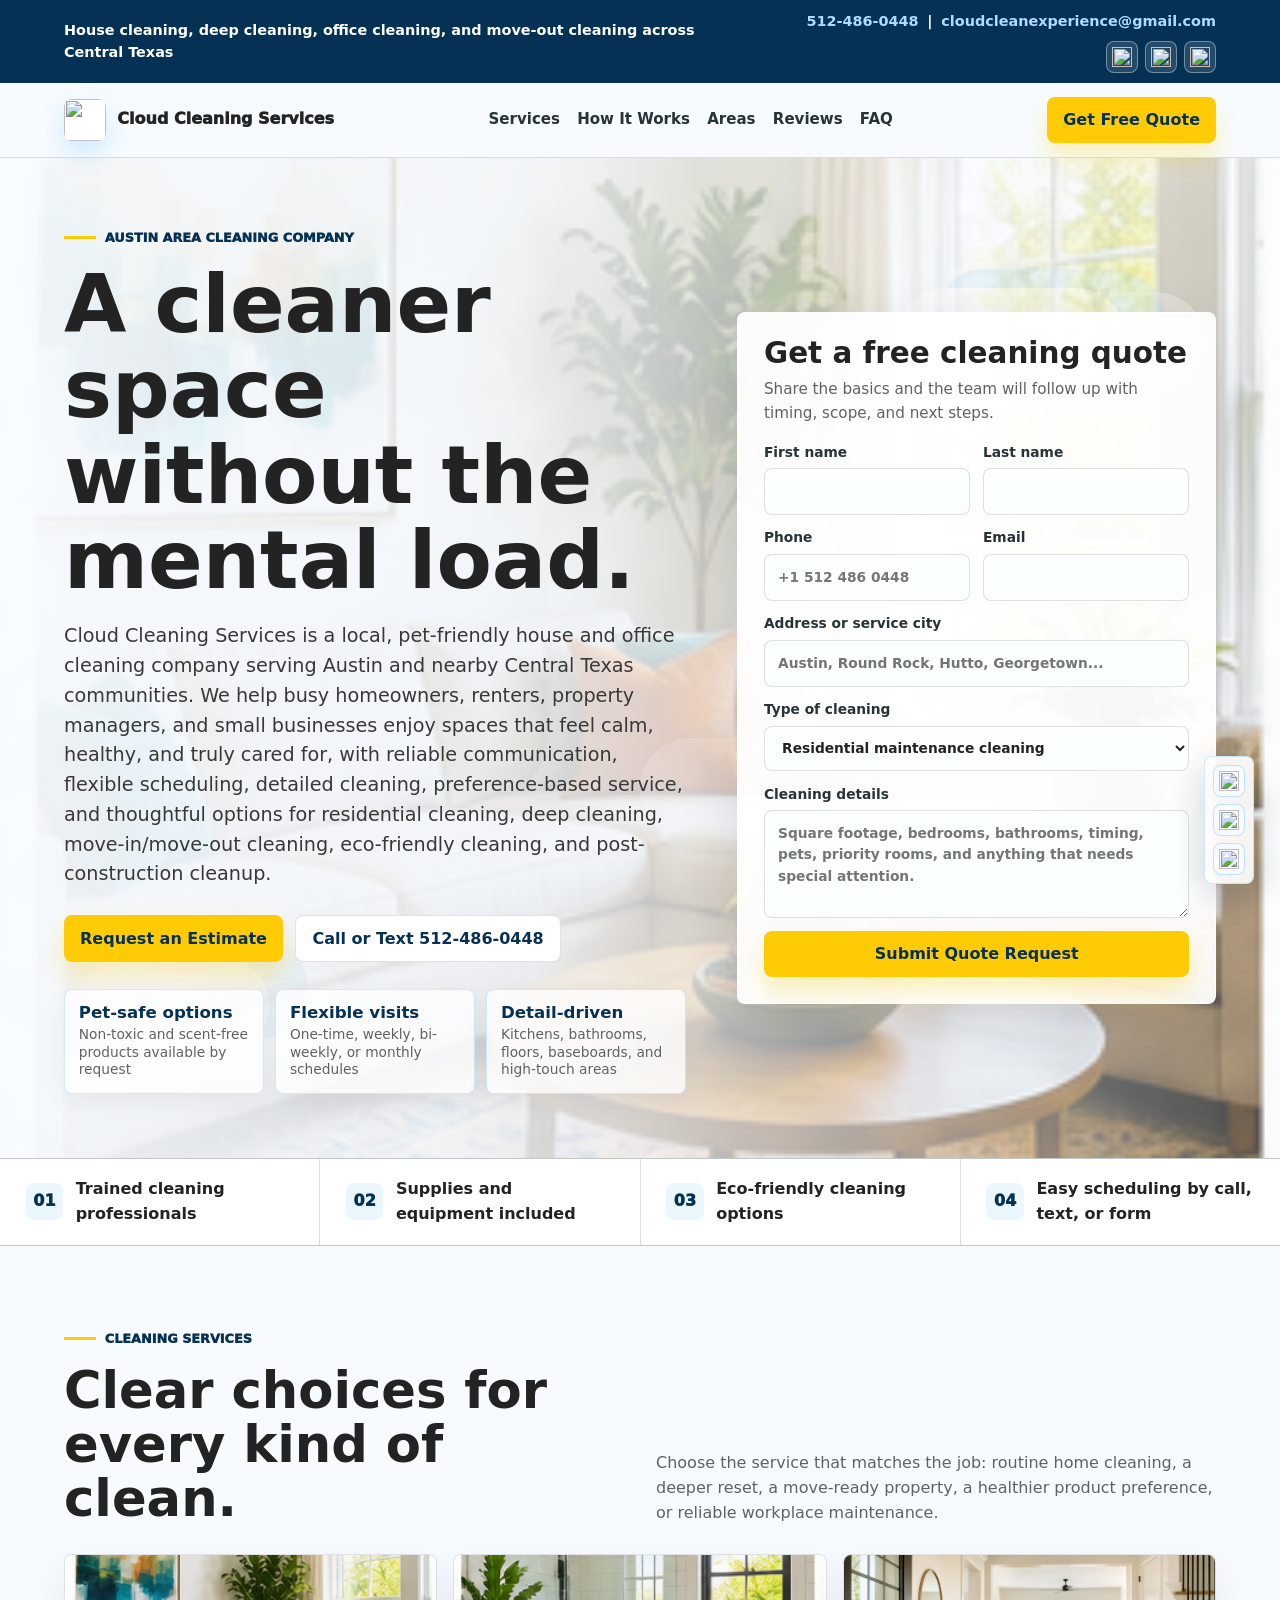
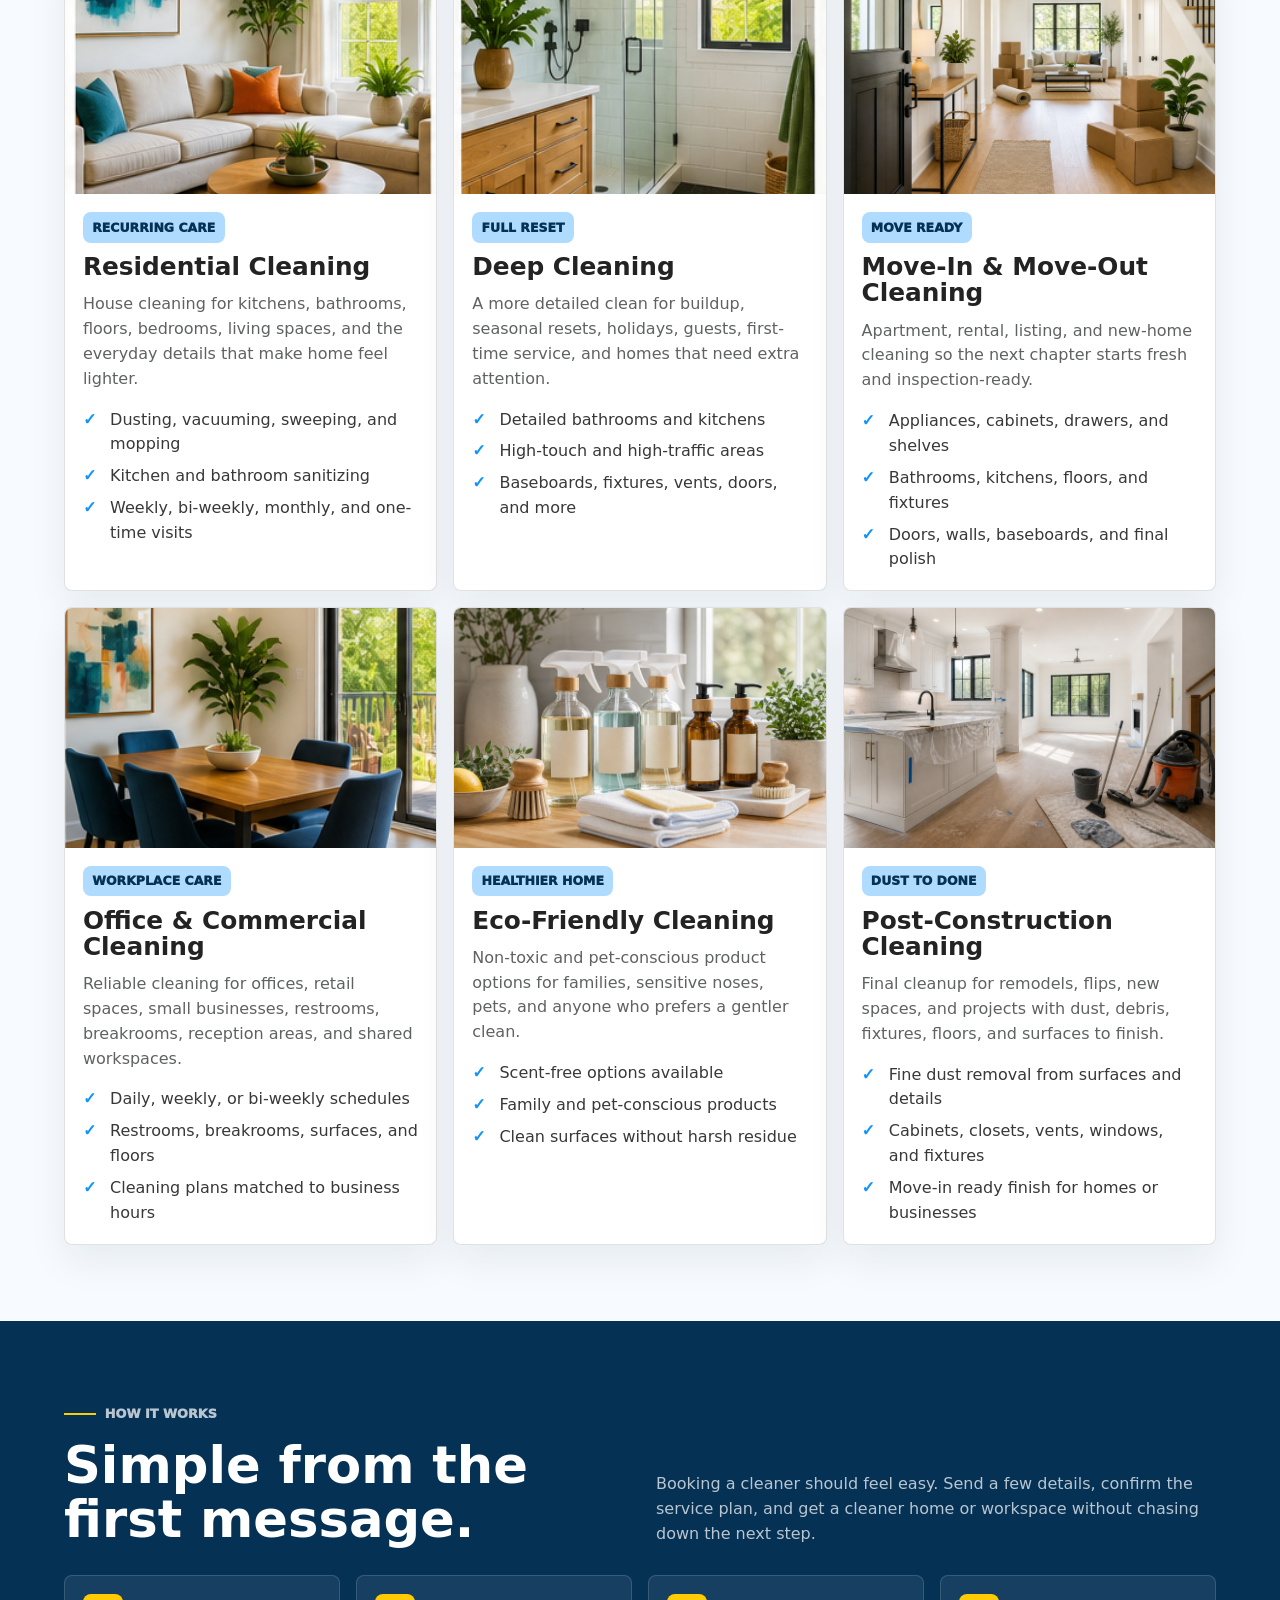
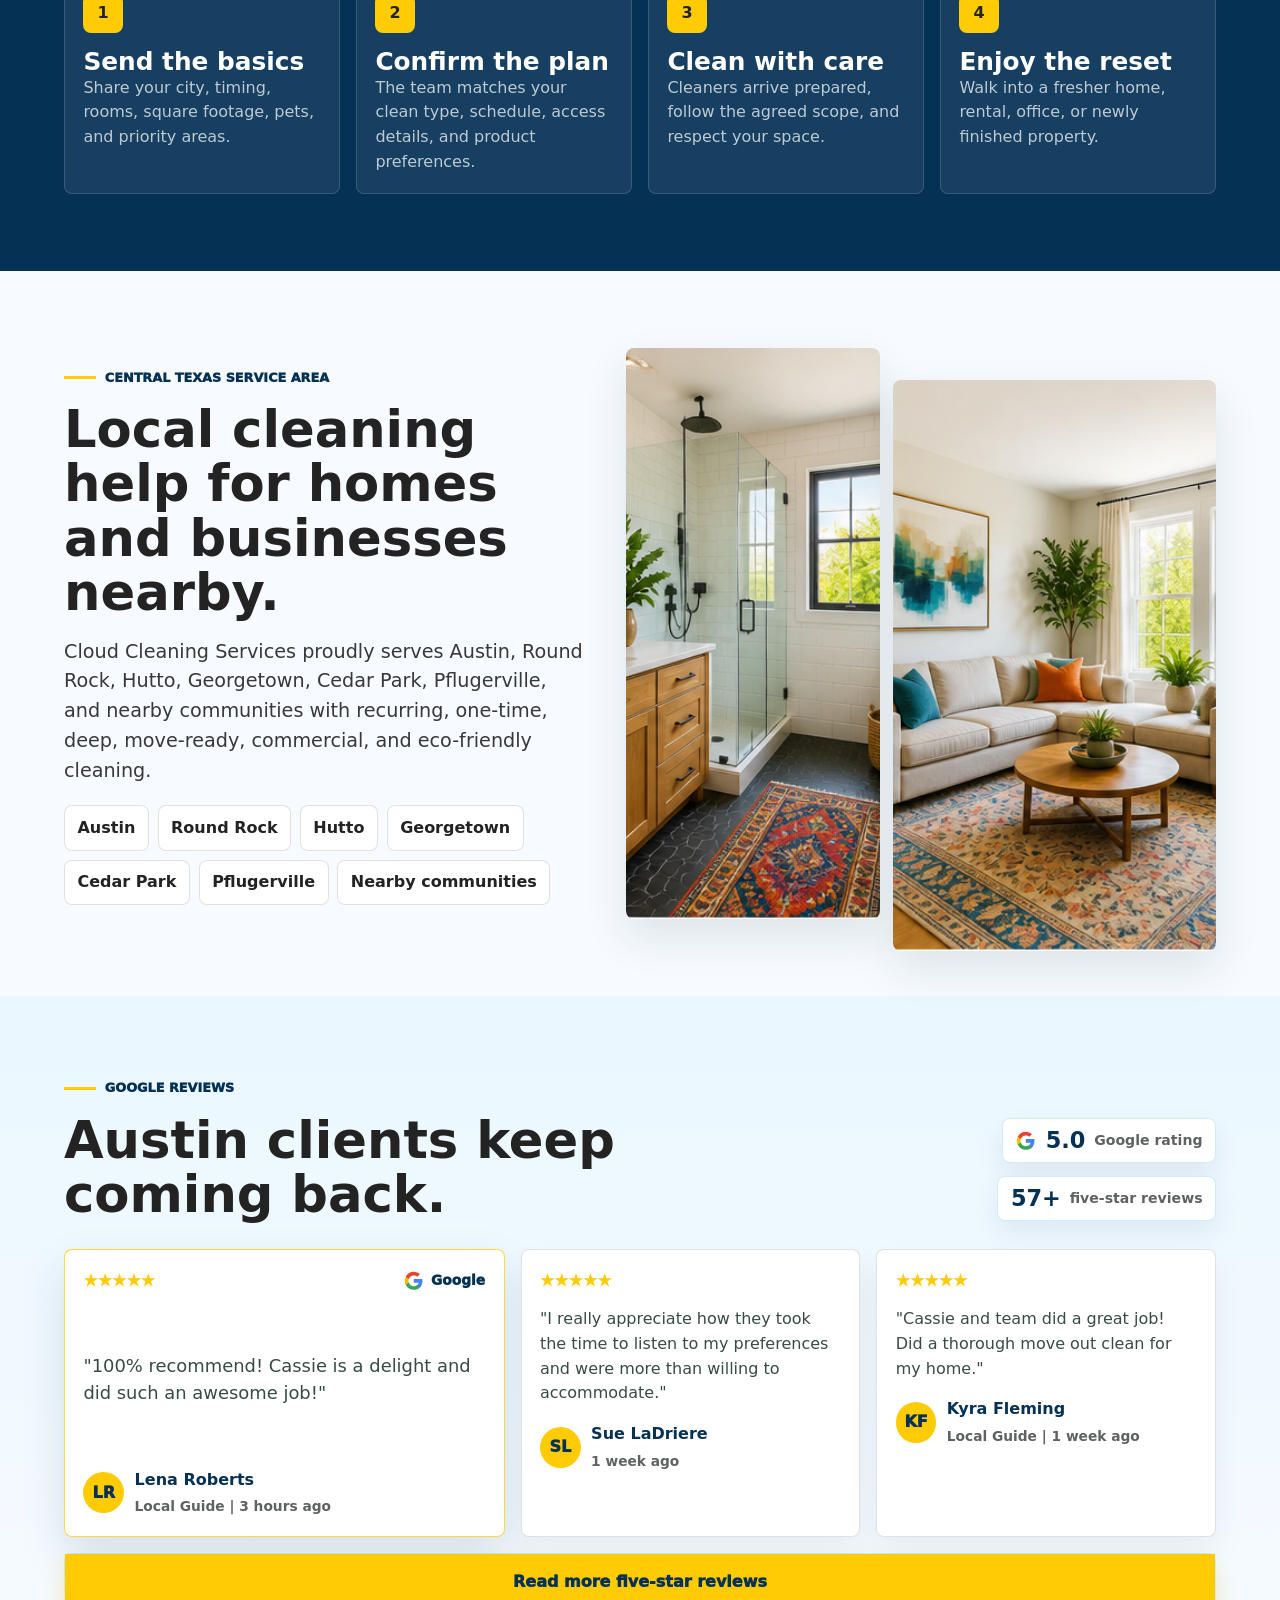
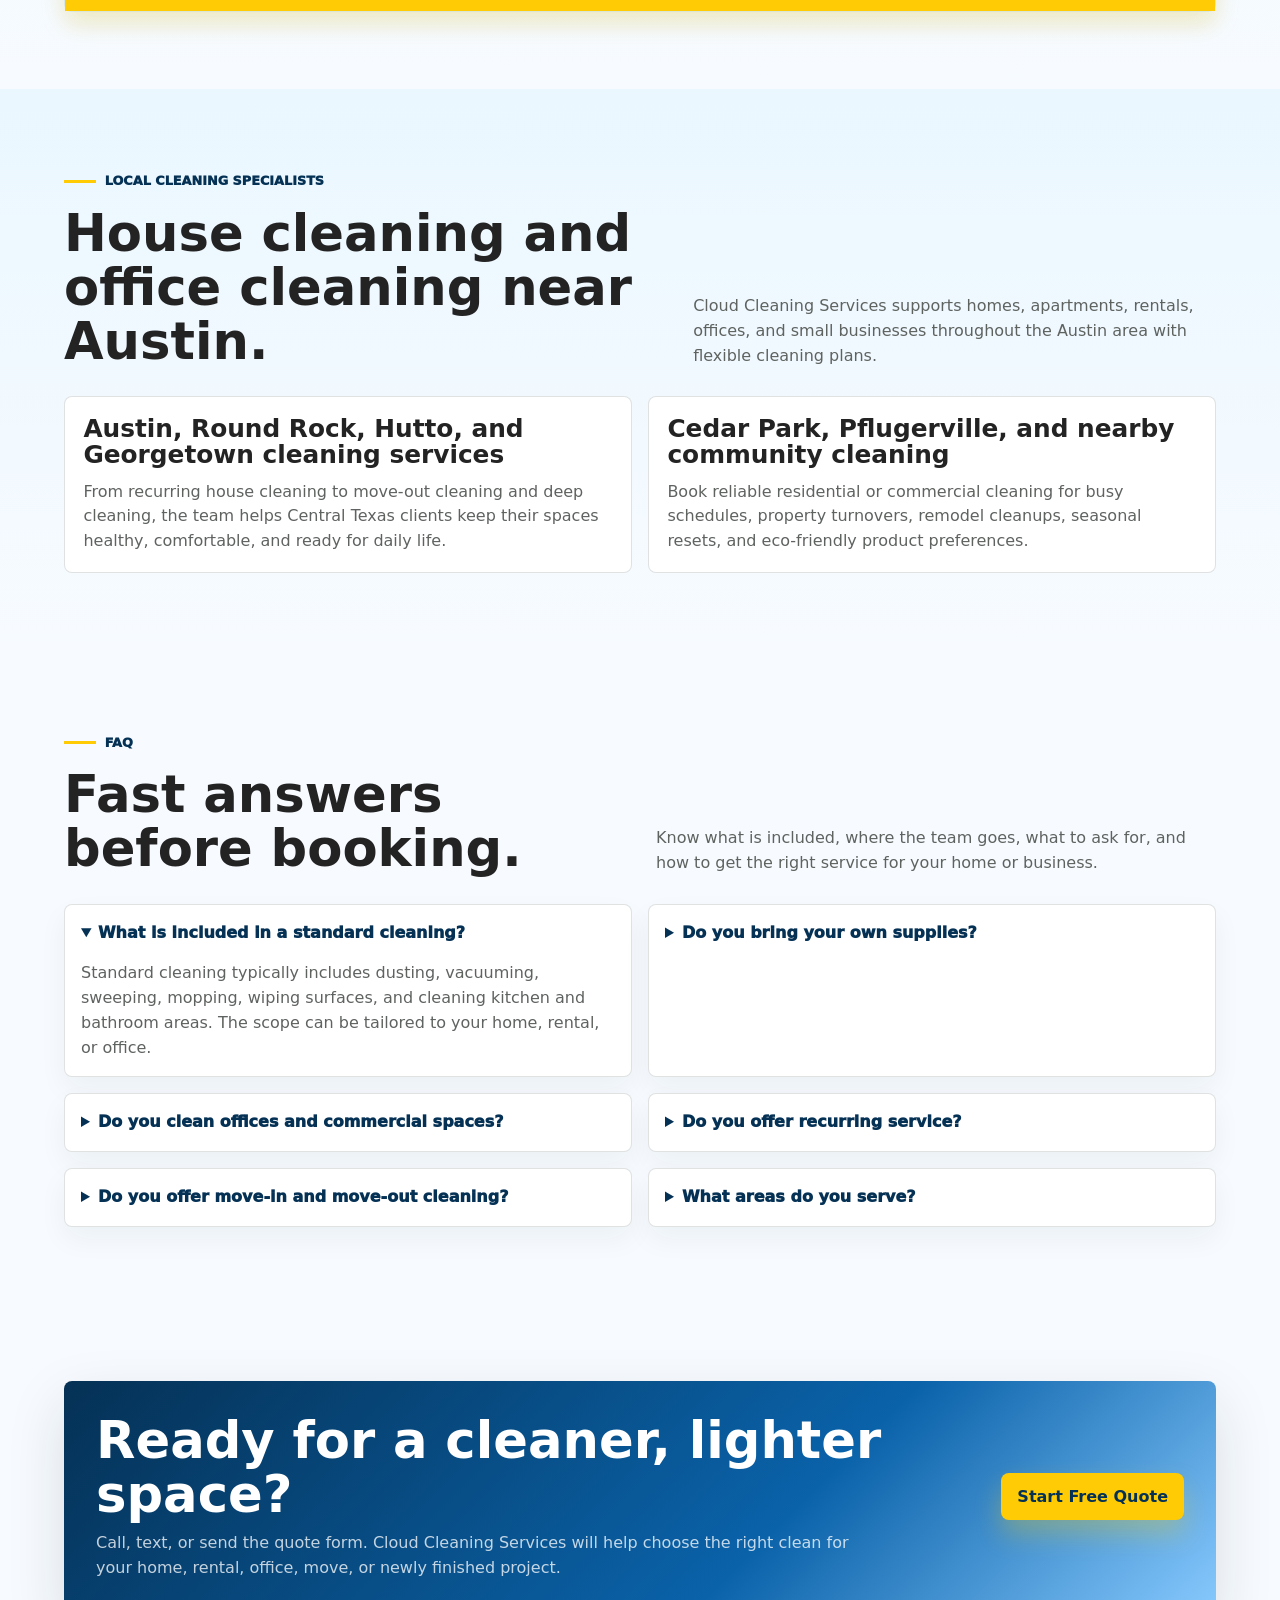
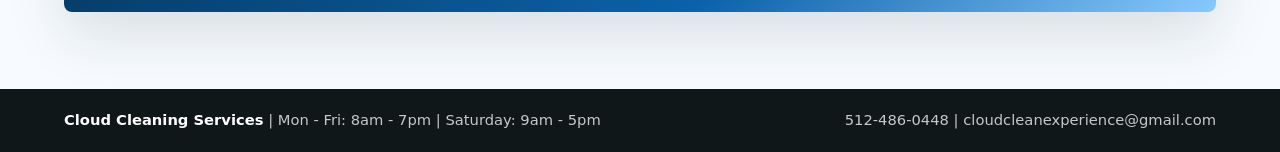
==== commit 31c84928: "Verify all forms are sent to cloudcleanexperience@gmail.com (69fde9bd14fd30cff6ba047e)" ====
--- a/index[1].html
+++ b/index[1].html
@@ -731,7 +731,7 @@
     "name": "Cloud Cleaning Services",
     "url": "https://www.cloudcleaningservices.com/",
     "telephone": "+1-512-486-0448",
-    "email": "Cloudcleaningexperience@gmail.com",
+    "email": "cloudcleanexperience@gmail.com",
     "logo": "https://static.wixstatic.com/media/bc4d05_80ff4d34891e40f1a00d21ae00881064%7Emv2.jpg/v1/fill/w_192%2Ch_192%2Clg_1%2Cusm_0.66_1.00_0.01/bc4d05_80ff4d34891e40f1a00d21ae00881064%7Emv2.jpg",
     "image": "https://www.cloudcleaningservices.com/assets/austin-living-room-cleaning-cozy-modern.jpg.png",
     "priceRange": "$$",
@@ -833,7 +833,7 @@
       <span class="topbar-contact">
         <a href="tel:+15124860448">512-486-0448</a>
         <span aria-hidden="true">|</span>
-        <a href="mailto:Cloudcleaningexperience@gmail.com">Cloudcleaningexperience@gmail.com</a>
+        <a href="mailto:cloudcleanexperience@gmail.com">cloudcleanexperience@gmail.com</a>
         <span class="social-links" aria-label="Cloud Cleaning Services social profiles">
           <a class="social-link" href="https://www.instagram.com/cloudcleaningservicess/" target="_blank" rel="noreferrer noopener" aria-label="Instagram">
             <img src="https://static.wixstatic.com/media/11062b_55e4be1e75564866b6c28290f9a9d271~mv2.png/v1/fill/w_35,h_35,al_c,q_85,usm_0.66_1.00_0.01,enc_avif,quality_auto/11062b_55e4be1e75564866b6c28290f9a9d271~mv2.png" alt="">
@@ -895,7 +895,11 @@
         </div>
       </div>
 
-      <form class="quote-card" id="quote" aria-labelledby="quote-title">
+      <form class="quote-card" id="quote" name="quote-request" method="POST" data-netlify="true" netlify-honeypot="bot-field" aria-labelledby="quote-title">
+        <input type="hidden" name="form-name" value="quote-request">
+        <p style="display: none;">
+          <label>Leave this field empty <input name="bot-field"></label>
+        </p>
         <h2 id="quote-title">Get a free cleaning quote</h2>
         <p class="mini-copy">Share the basics and the team will follow up with timing, scope, and next steps.</p>
         <div class="form-grid">
@@ -1261,7 +1265,7 @@
 
   <footer class="footer">
     <span><strong>Cloud Cleaning Services</strong> | Mon - Fri: 8am - 7pm | Saturday: 9am - 5pm</span>
-    <span><a href="tel:+15124860448">512-486-0448</a> | <a href="mailto:Cloudcleaningexperience@gmail.com">Cloudcleaningexperience@gmail.com</a></span>
+    <span><a href="tel:+15124860448">512-486-0448</a> | <a href="mailto:cloudcleanexperience@gmail.com">cloudcleanexperience@gmail.com</a></span>
   </footer>
   <aside class="floating-socials" aria-label="Social links">
     <a class="social-link" href="https://www.instagram.com/cloudcleaningservicess/" target="_blank" rel="noreferrer noopener" aria-label="Instagram">
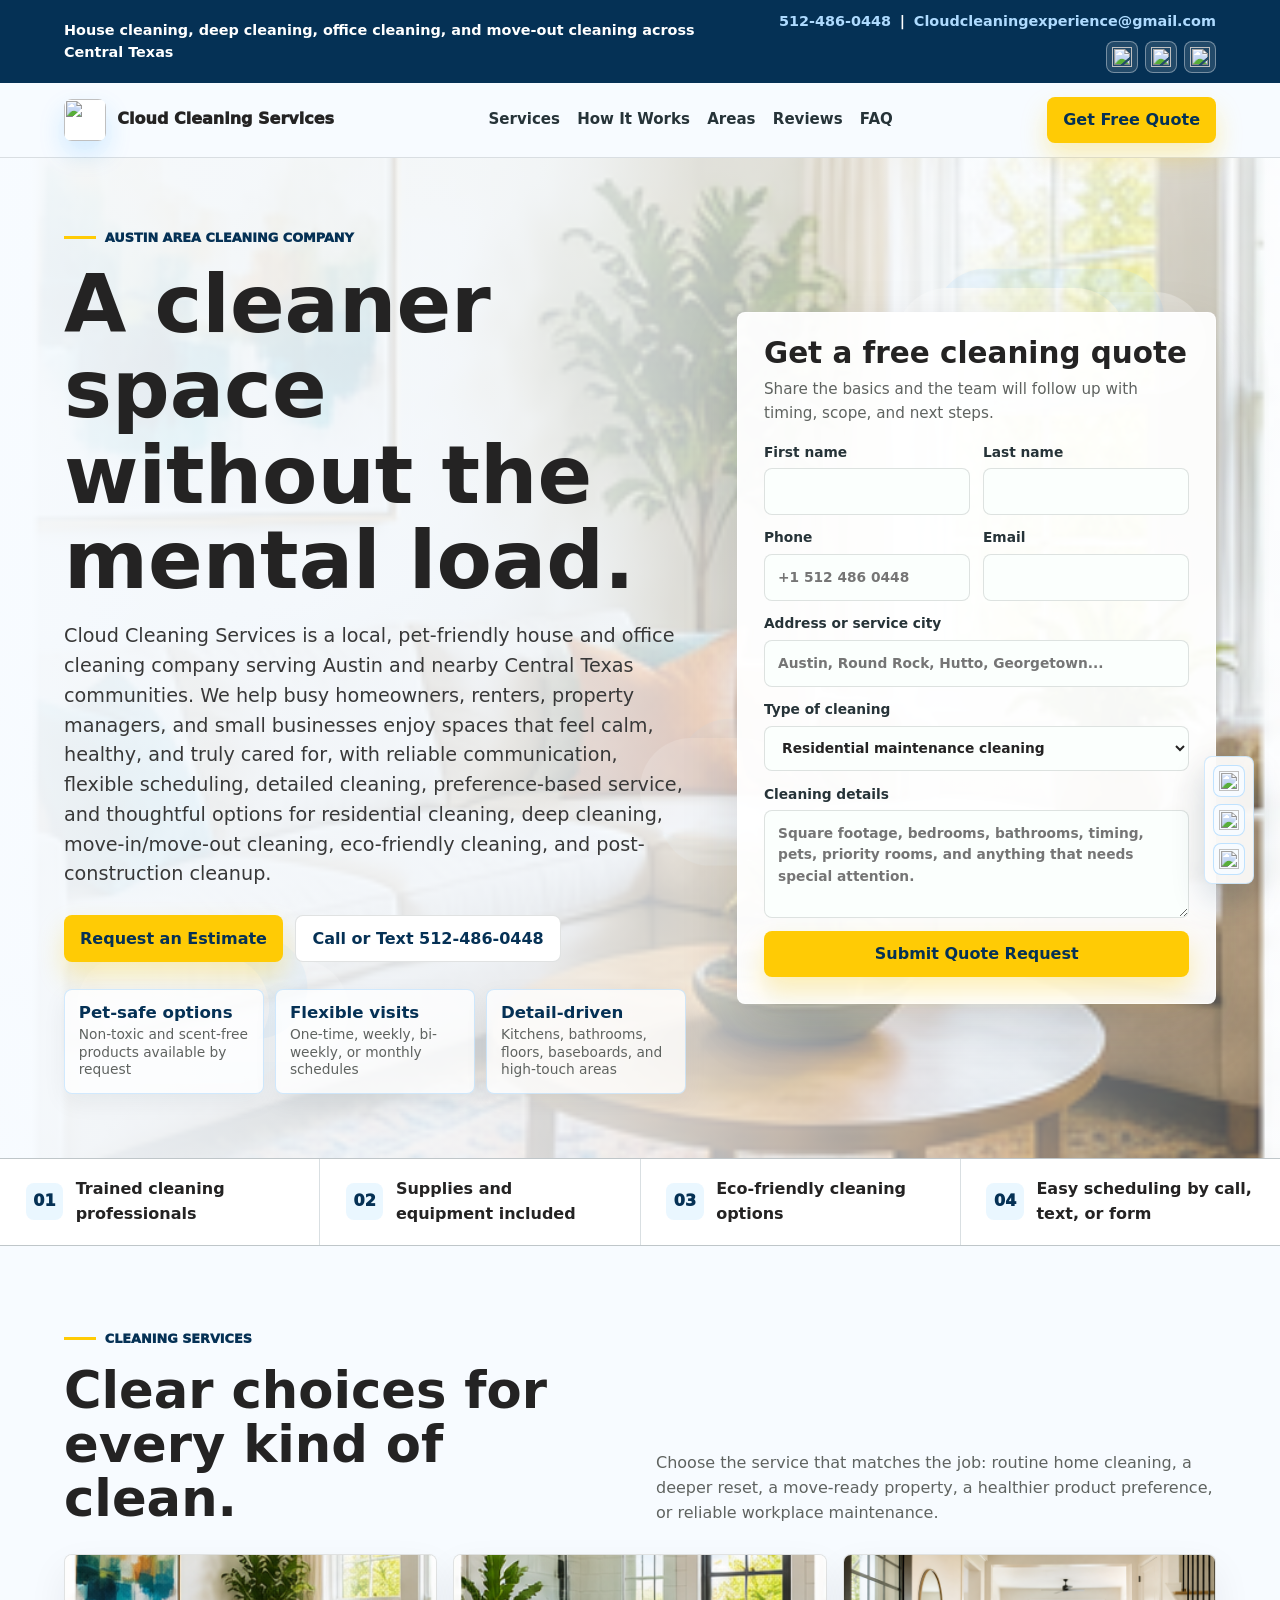
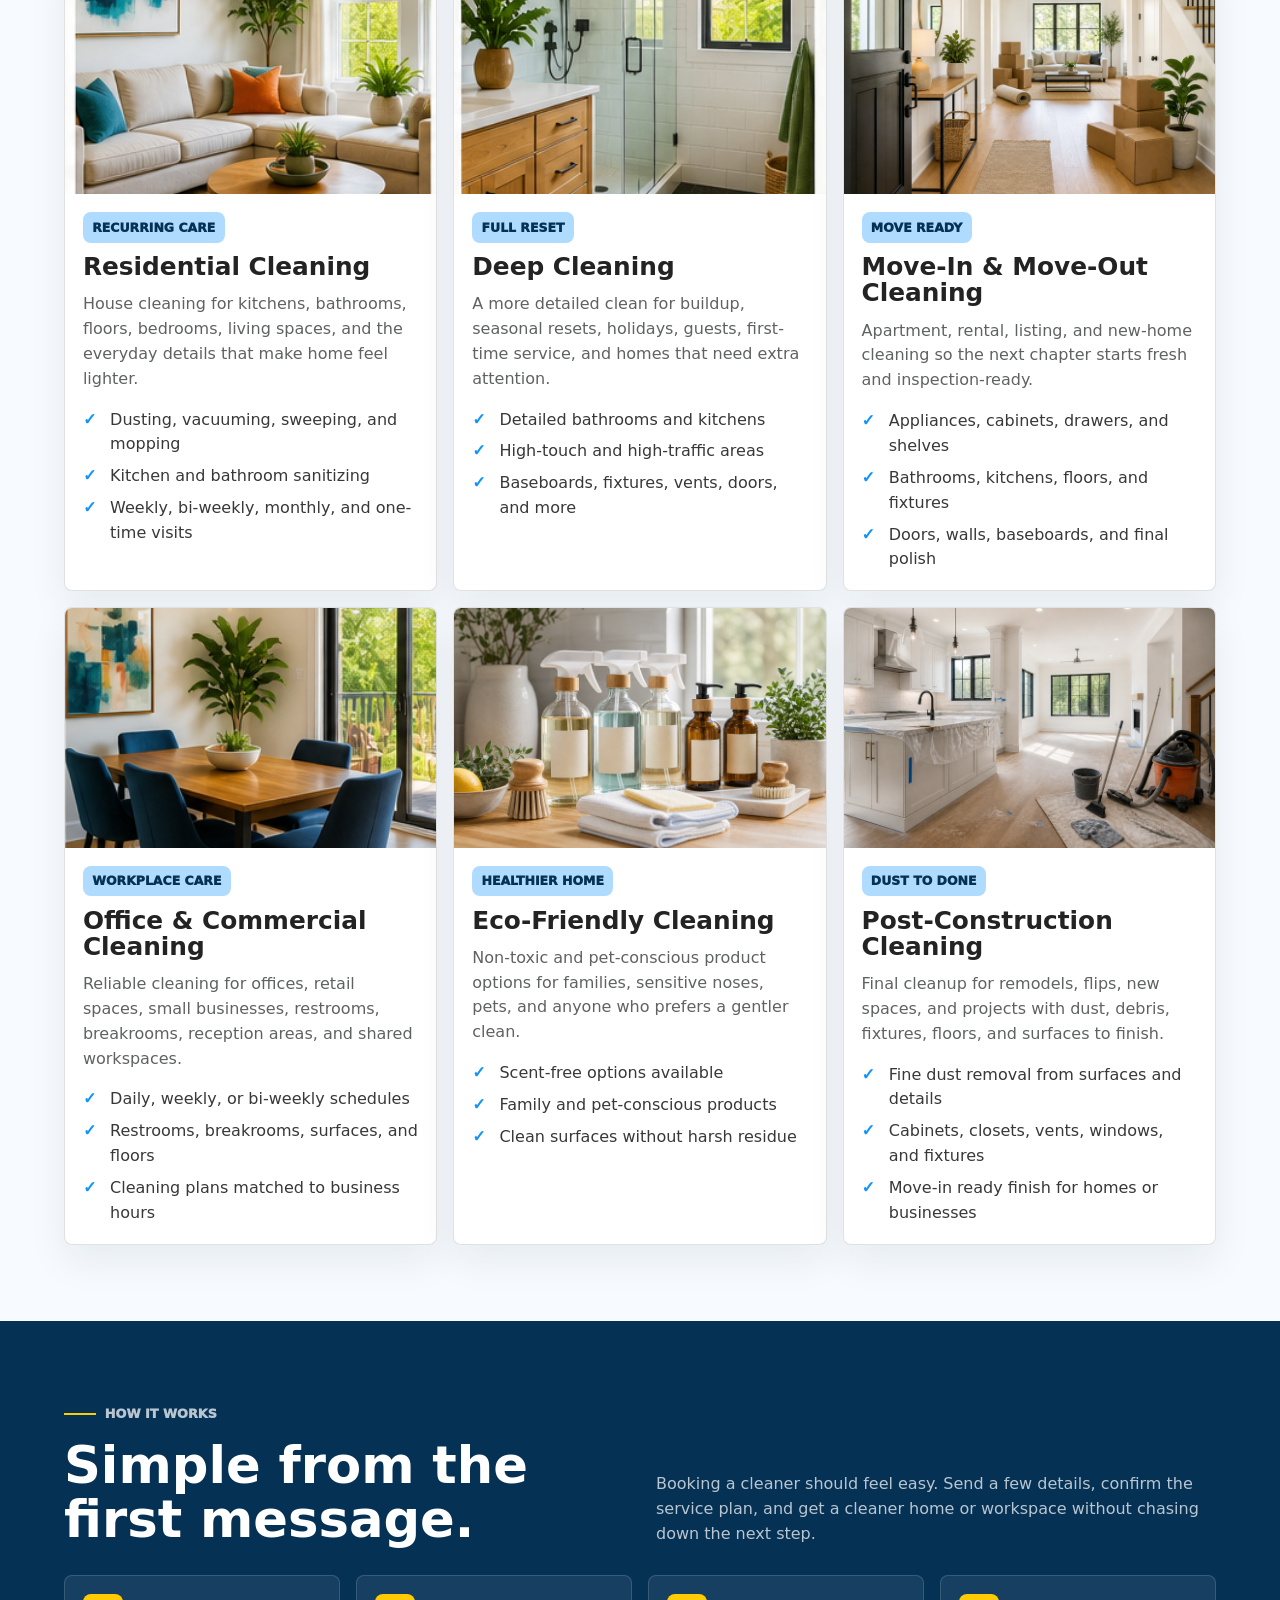
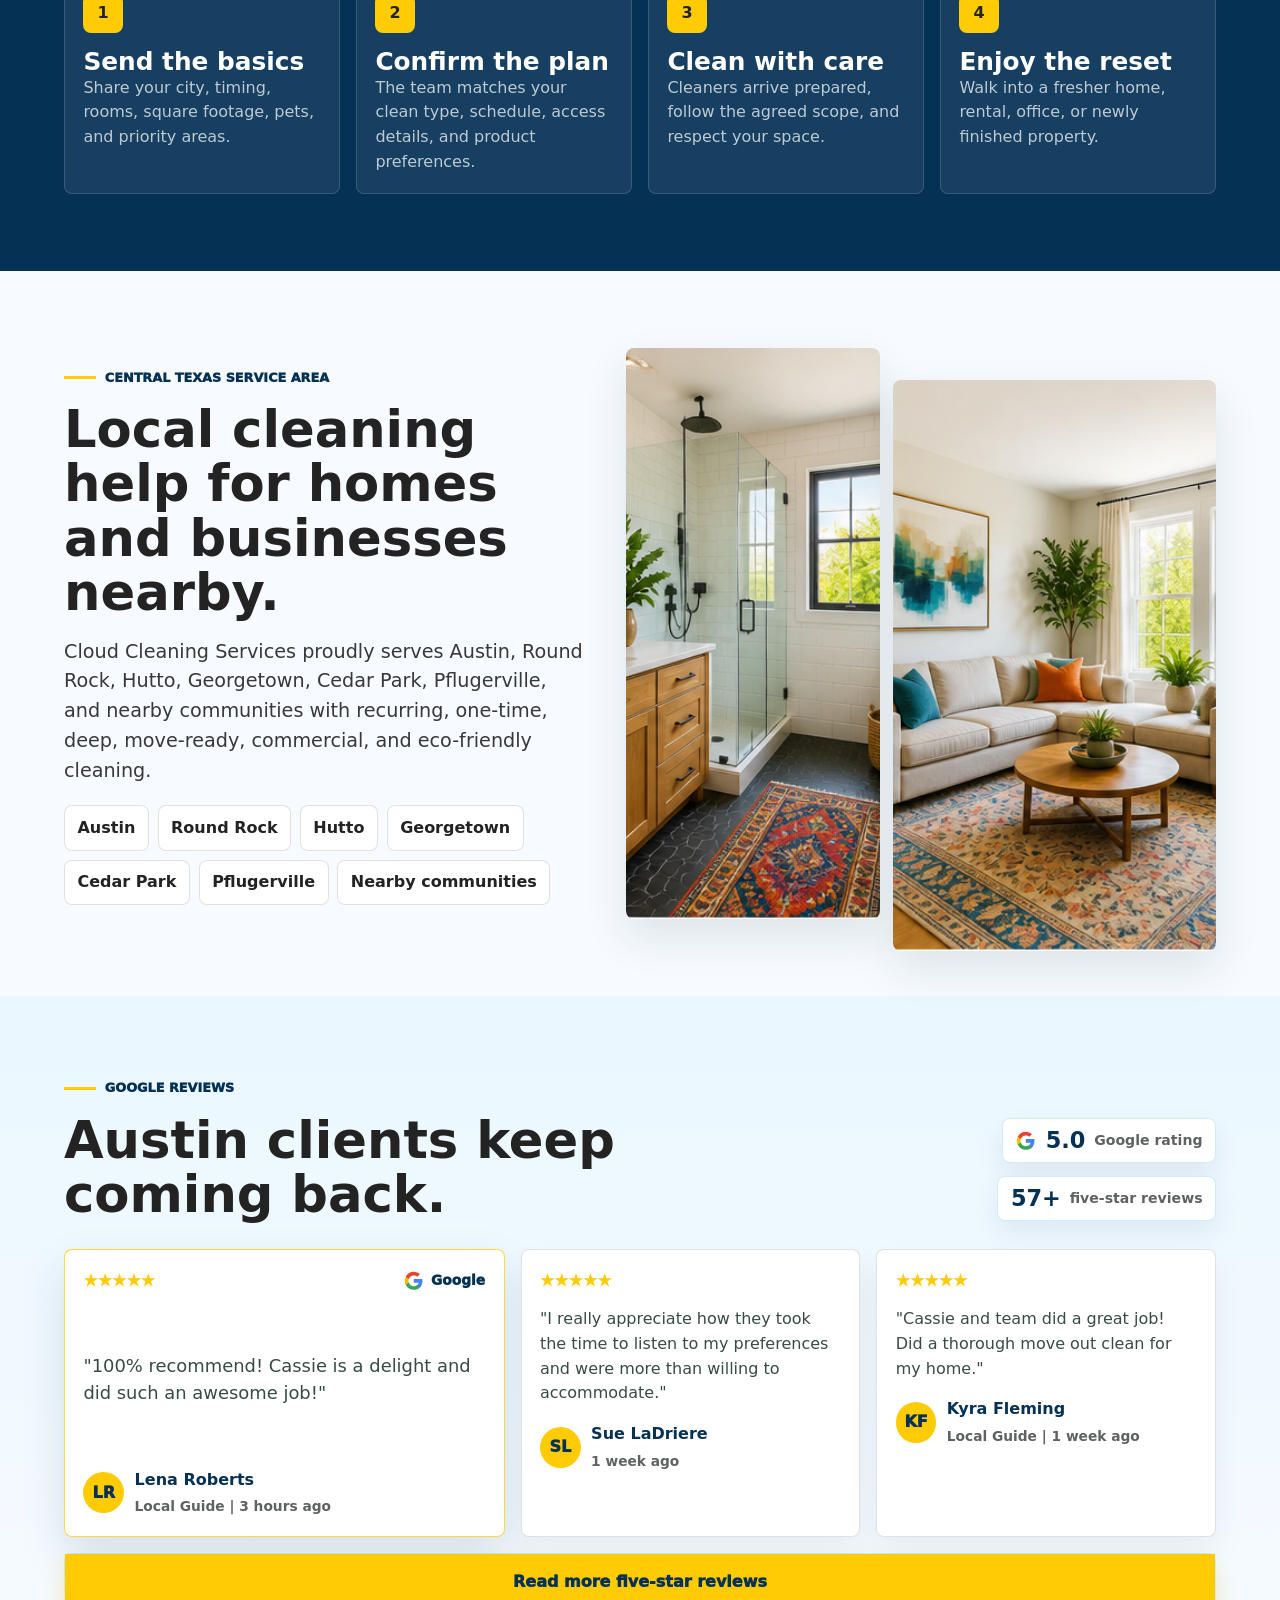
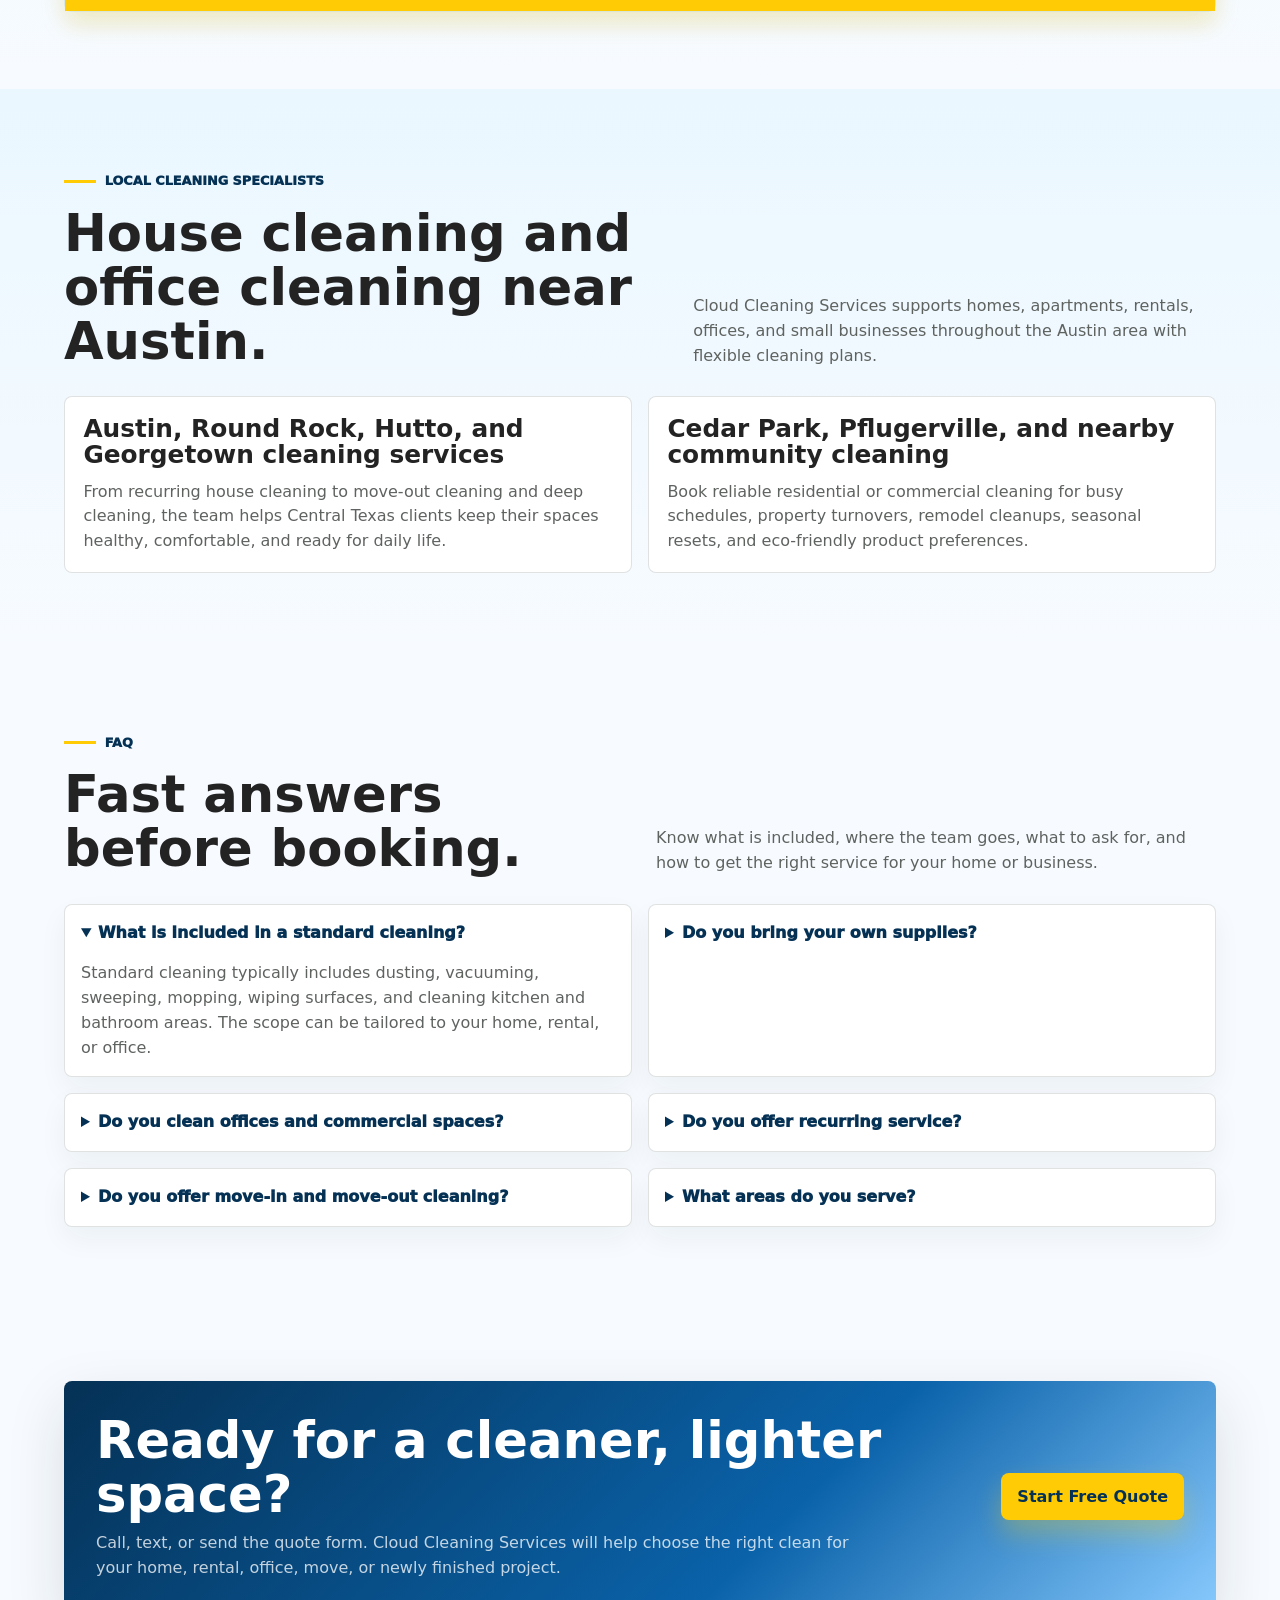
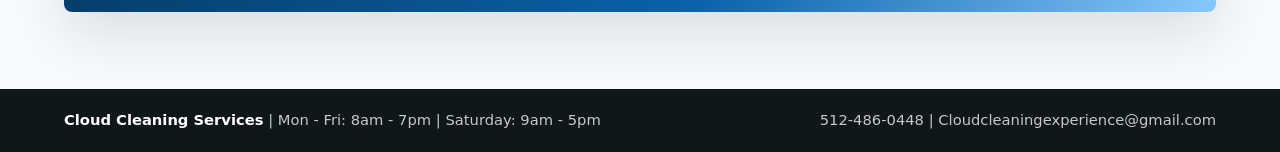
==== commit 3183e7c0: "Check form for quote and ensure it's directed to cloudcleanexperience@gmail.com (69fe736482153c456b2" ====
--- a/index[1].html
+++ b/index[1].html
@@ -731,7 +731,7 @@
     "name": "Cloud Cleaning Services",
     "url": "https://www.cloudcleaningservices.com/",
     "telephone": "+1-512-486-0448",
-    "email": "cloudcleanexperience@gmail.com",
+    "email": "Cloudcleaningexperience@gmail.com",
     "logo": "https://static.wixstatic.com/media/bc4d05_80ff4d34891e40f1a00d21ae00881064%7Emv2.jpg/v1/fill/w_192%2Ch_192%2Clg_1%2Cusm_0.66_1.00_0.01/bc4d05_80ff4d34891e40f1a00d21ae00881064%7Emv2.jpg",
     "image": "https://www.cloudcleaningservices.com/assets/austin-living-room-cleaning-cozy-modern.jpg.png",
     "priceRange": "$$",
@@ -833,7 +833,7 @@
       <span class="topbar-contact">
         <a href="tel:+15124860448">512-486-0448</a>
         <span aria-hidden="true">|</span>
-        <a href="mailto:cloudcleanexperience@gmail.com">cloudcleanexperience@gmail.com</a>
+        <a href="mailto:Cloudcleaningexperience@gmail.com">Cloudcleaningexperience@gmail.com</a>
         <span class="social-links" aria-label="Cloud Cleaning Services social profiles">
           <a class="social-link" href="https://www.instagram.com/cloudcleaningservicess/" target="_blank" rel="noreferrer noopener" aria-label="Instagram">
             <img src="https://static.wixstatic.com/media/11062b_55e4be1e75564866b6c28290f9a9d271~mv2.png/v1/fill/w_35,h_35,al_c,q_85,usm_0.66_1.00_0.01,enc_avif,quality_auto/11062b_55e4be1e75564866b6c28290f9a9d271~mv2.png" alt="">
@@ -897,8 +897,8 @@
 
       <form class="quote-card" id="quote" name="quote-request" method="POST" data-netlify="true" netlify-honeypot="bot-field" aria-labelledby="quote-title">
         <input type="hidden" name="form-name" value="quote-request">
-        <p style="display: none;">
-          <label>Leave this field empty <input name="bot-field"></label>
+        <p hidden>
+          <label>Do not fill this out: <input name="bot-field"></label>
         </p>
         <h2 id="quote-title">Get a free cleaning quote</h2>
         <p class="mini-copy">Share the basics and the team will follow up with timing, scope, and next steps.</p>
@@ -1265,7 +1265,7 @@
 
   <footer class="footer">
     <span><strong>Cloud Cleaning Services</strong> | Mon - Fri: 8am - 7pm | Saturday: 9am - 5pm</span>
-    <span><a href="tel:+15124860448">512-486-0448</a> | <a href="mailto:cloudcleanexperience@gmail.com">cloudcleanexperience@gmail.com</a></span>
+    <span><a href="tel:+15124860448">512-486-0448</a> | <a href="mailto:Cloudcleaningexperience@gmail.com">Cloudcleaningexperience@gmail.com</a></span>
   </footer>
   <aside class="floating-socials" aria-label="Social links">
     <a class="social-link" href="https://www.instagram.com/cloudcleaningservicess/" target="_blank" rel="noreferrer noopener" aria-label="Instagram">
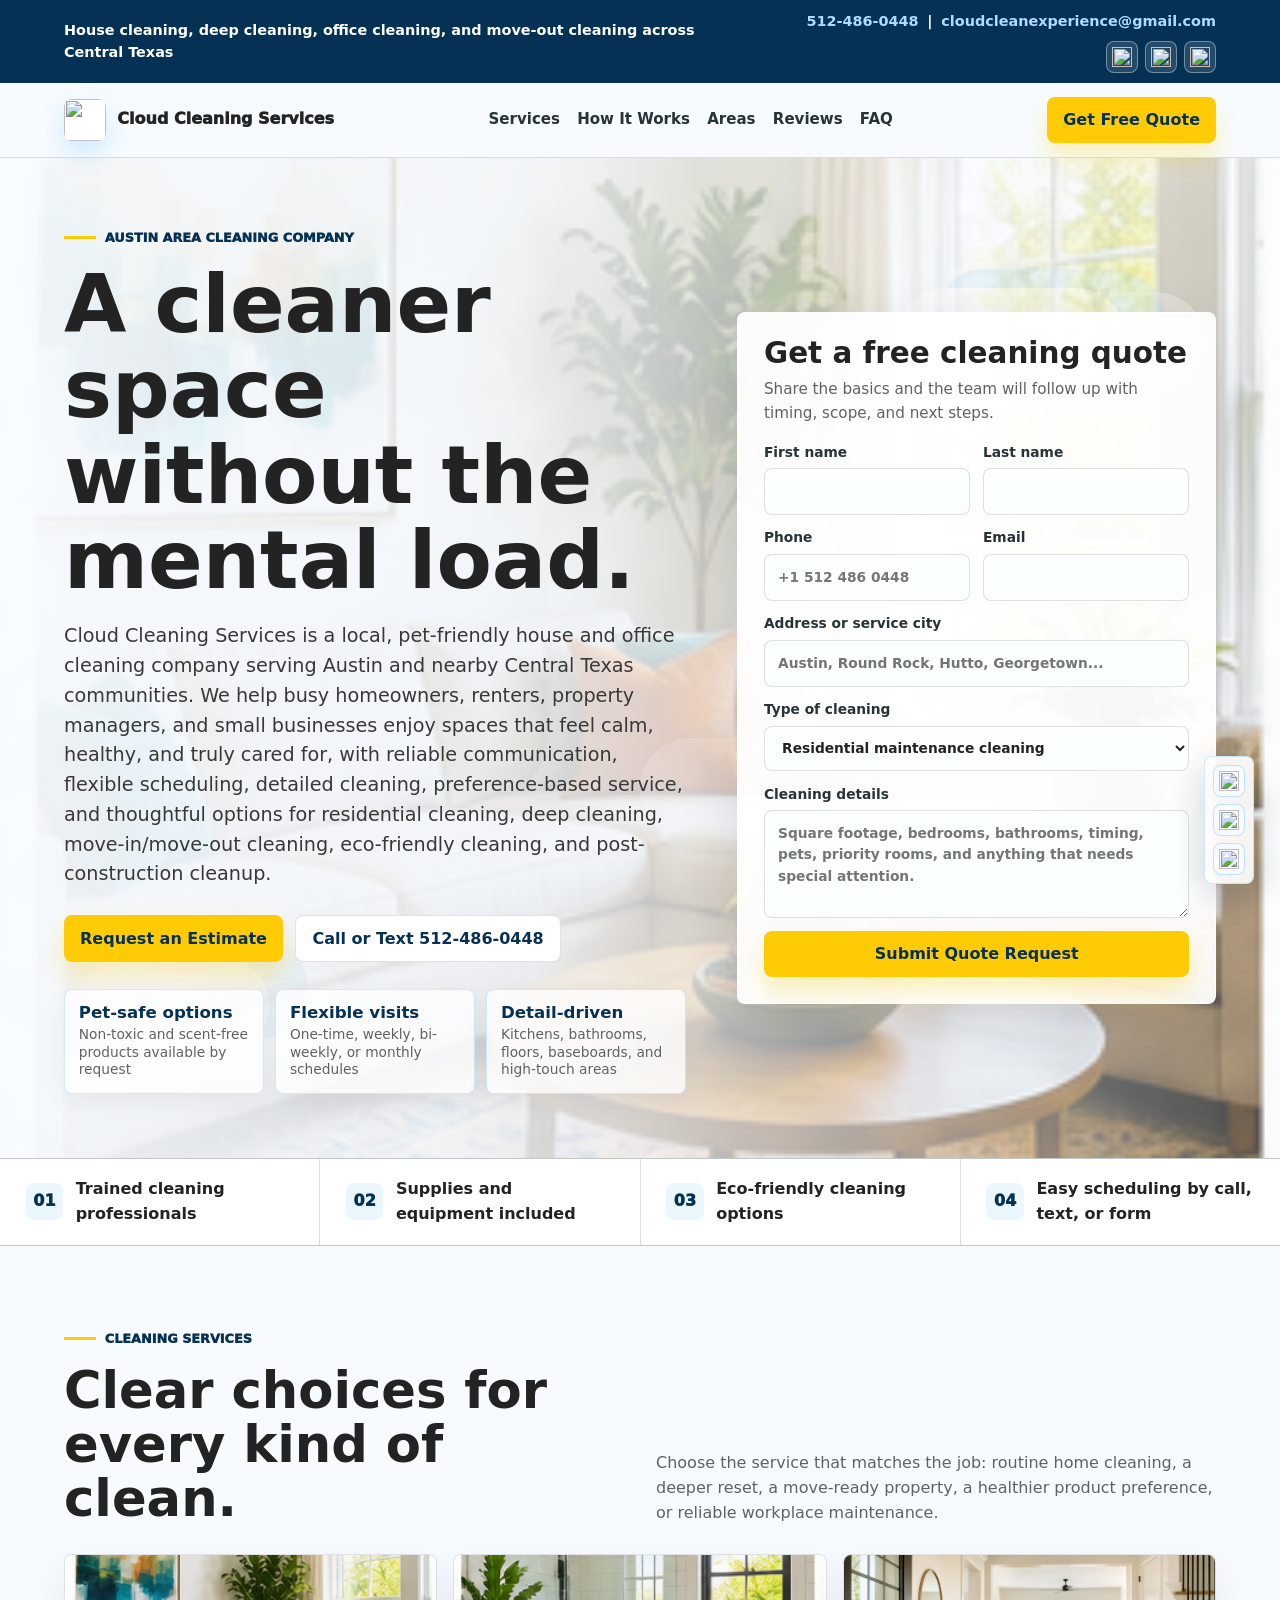
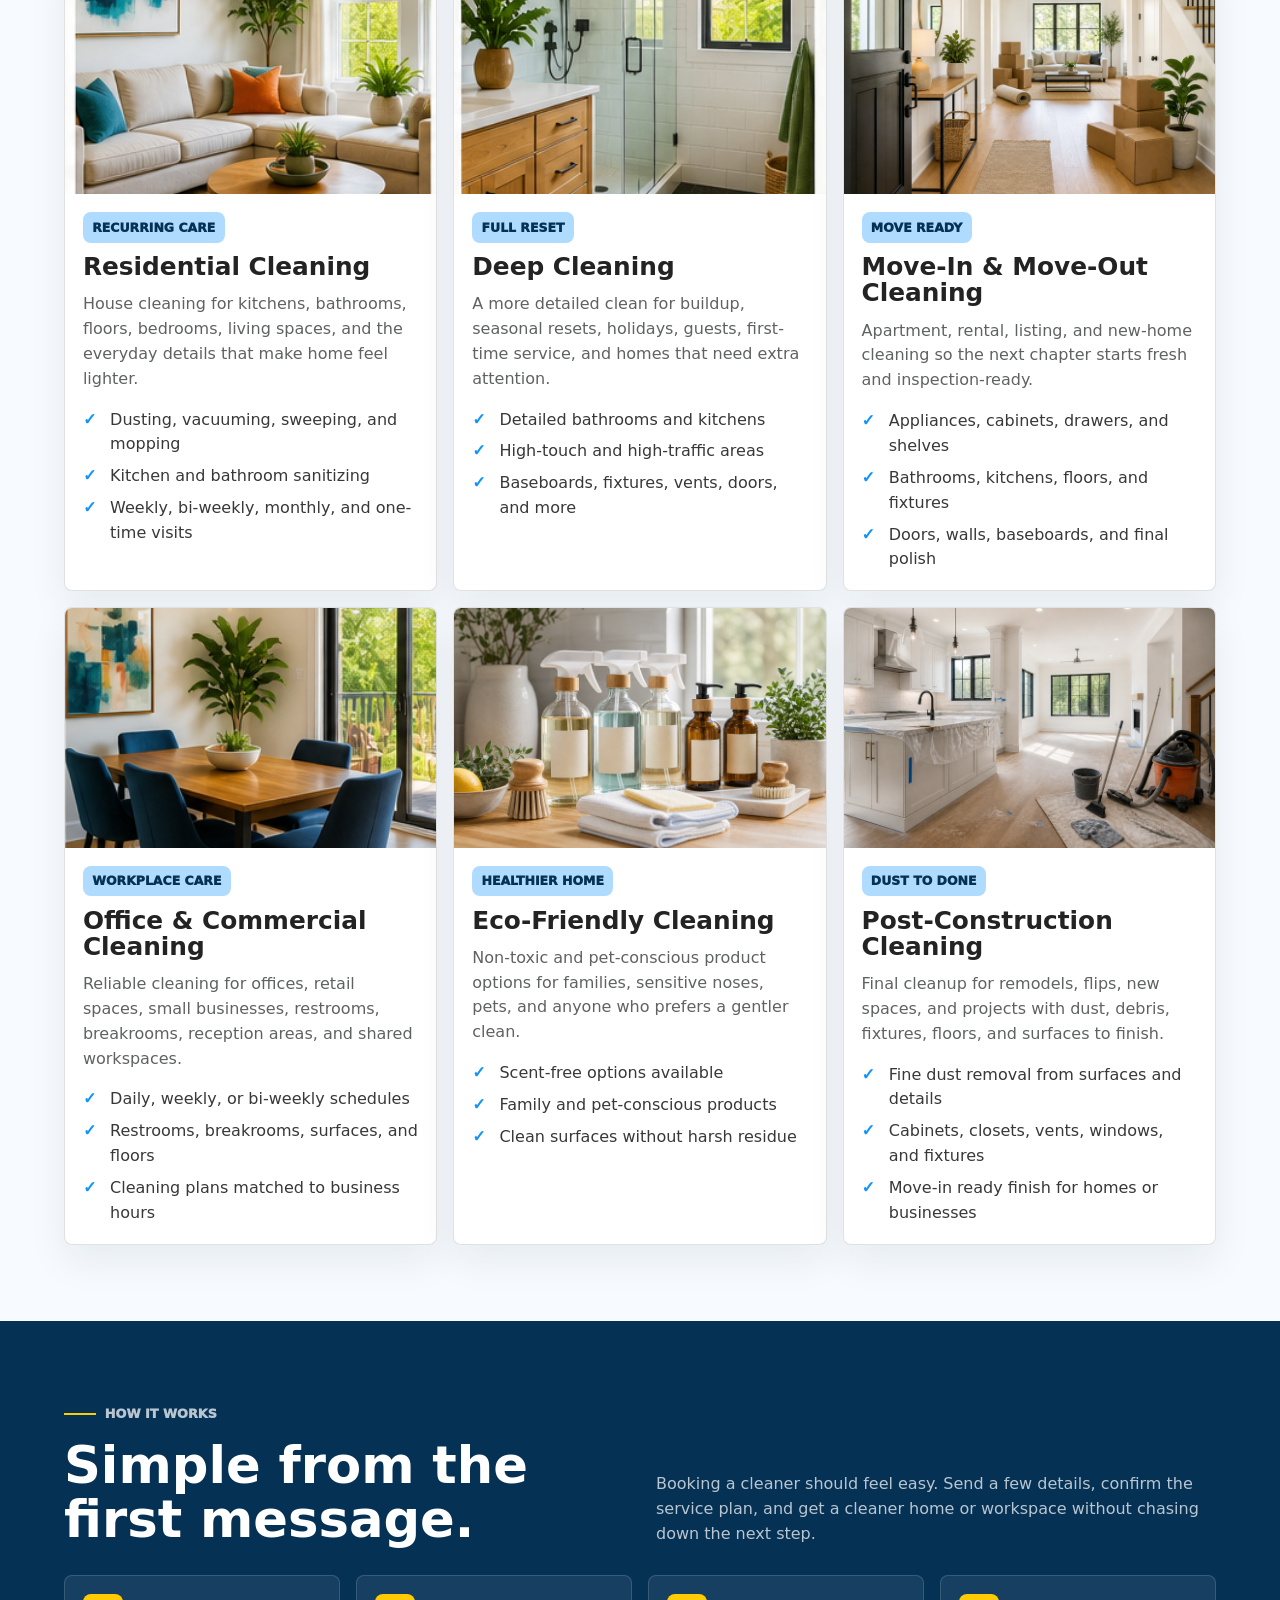
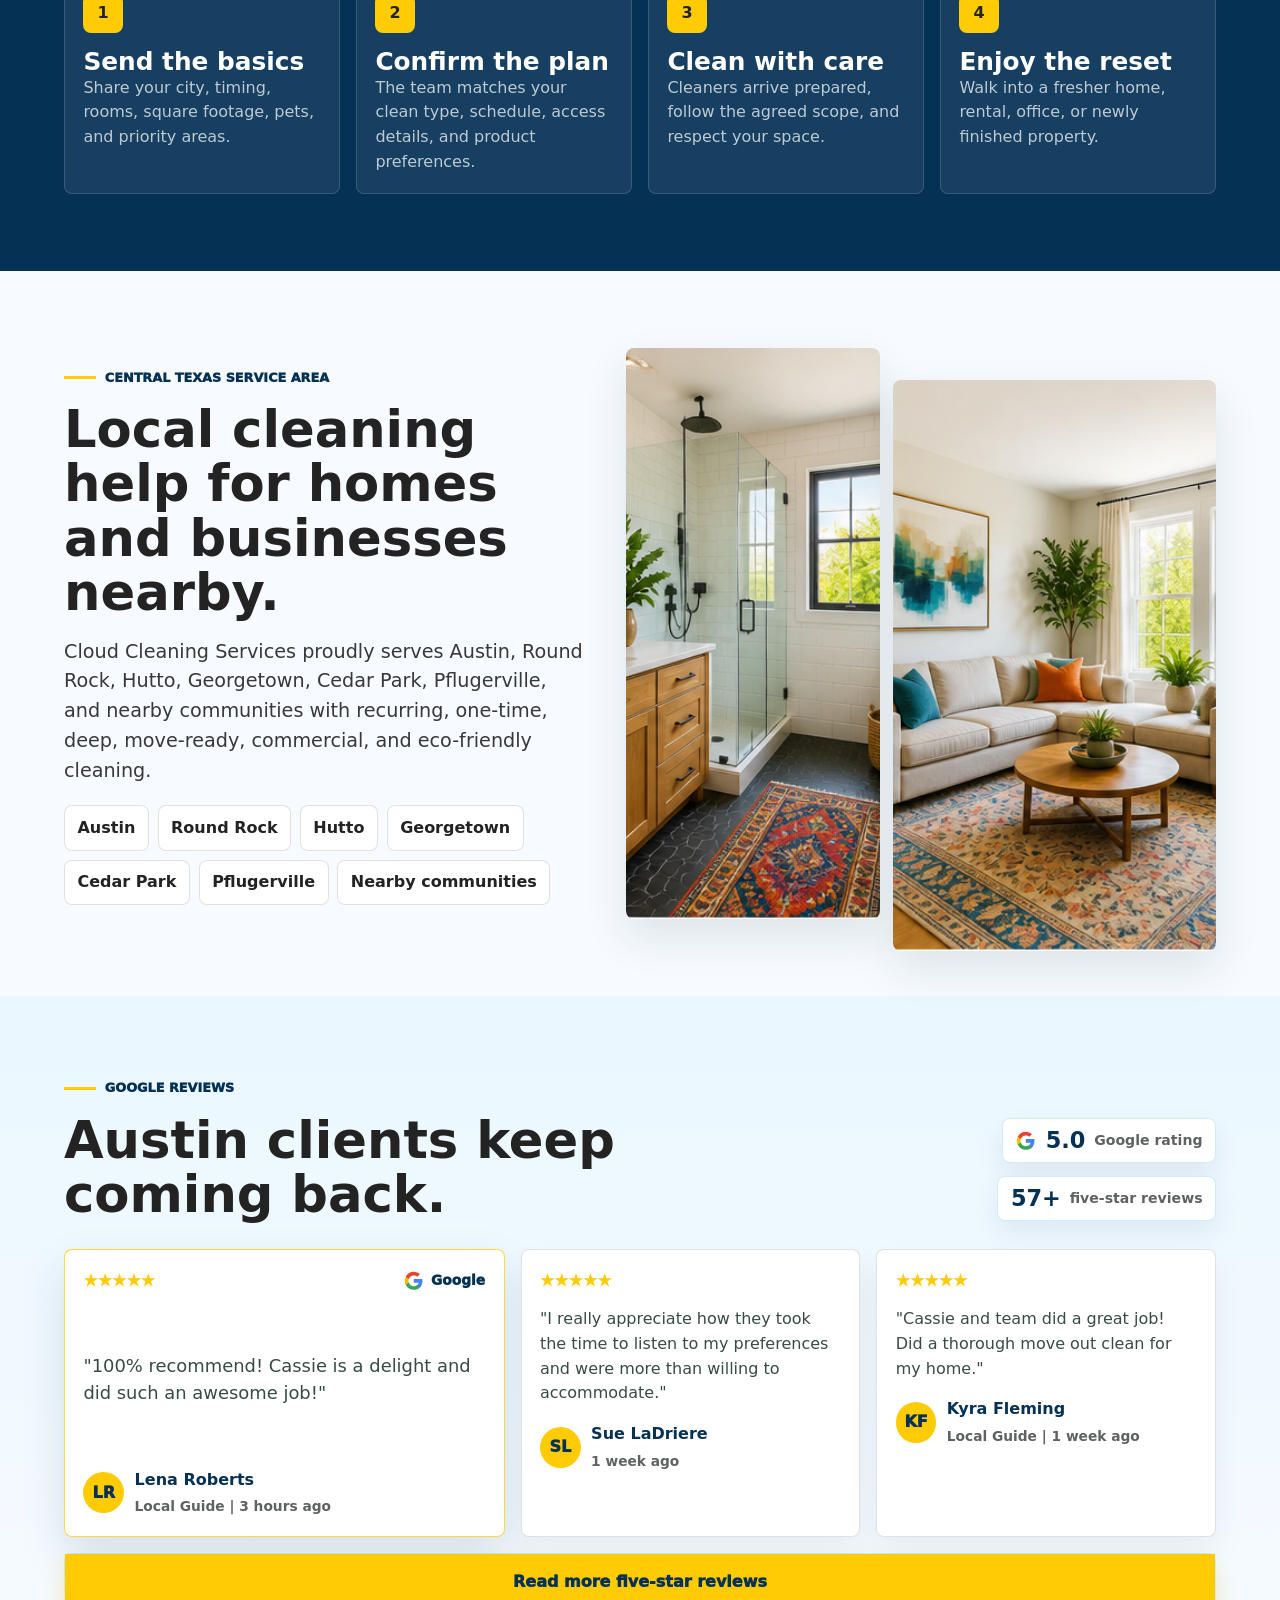
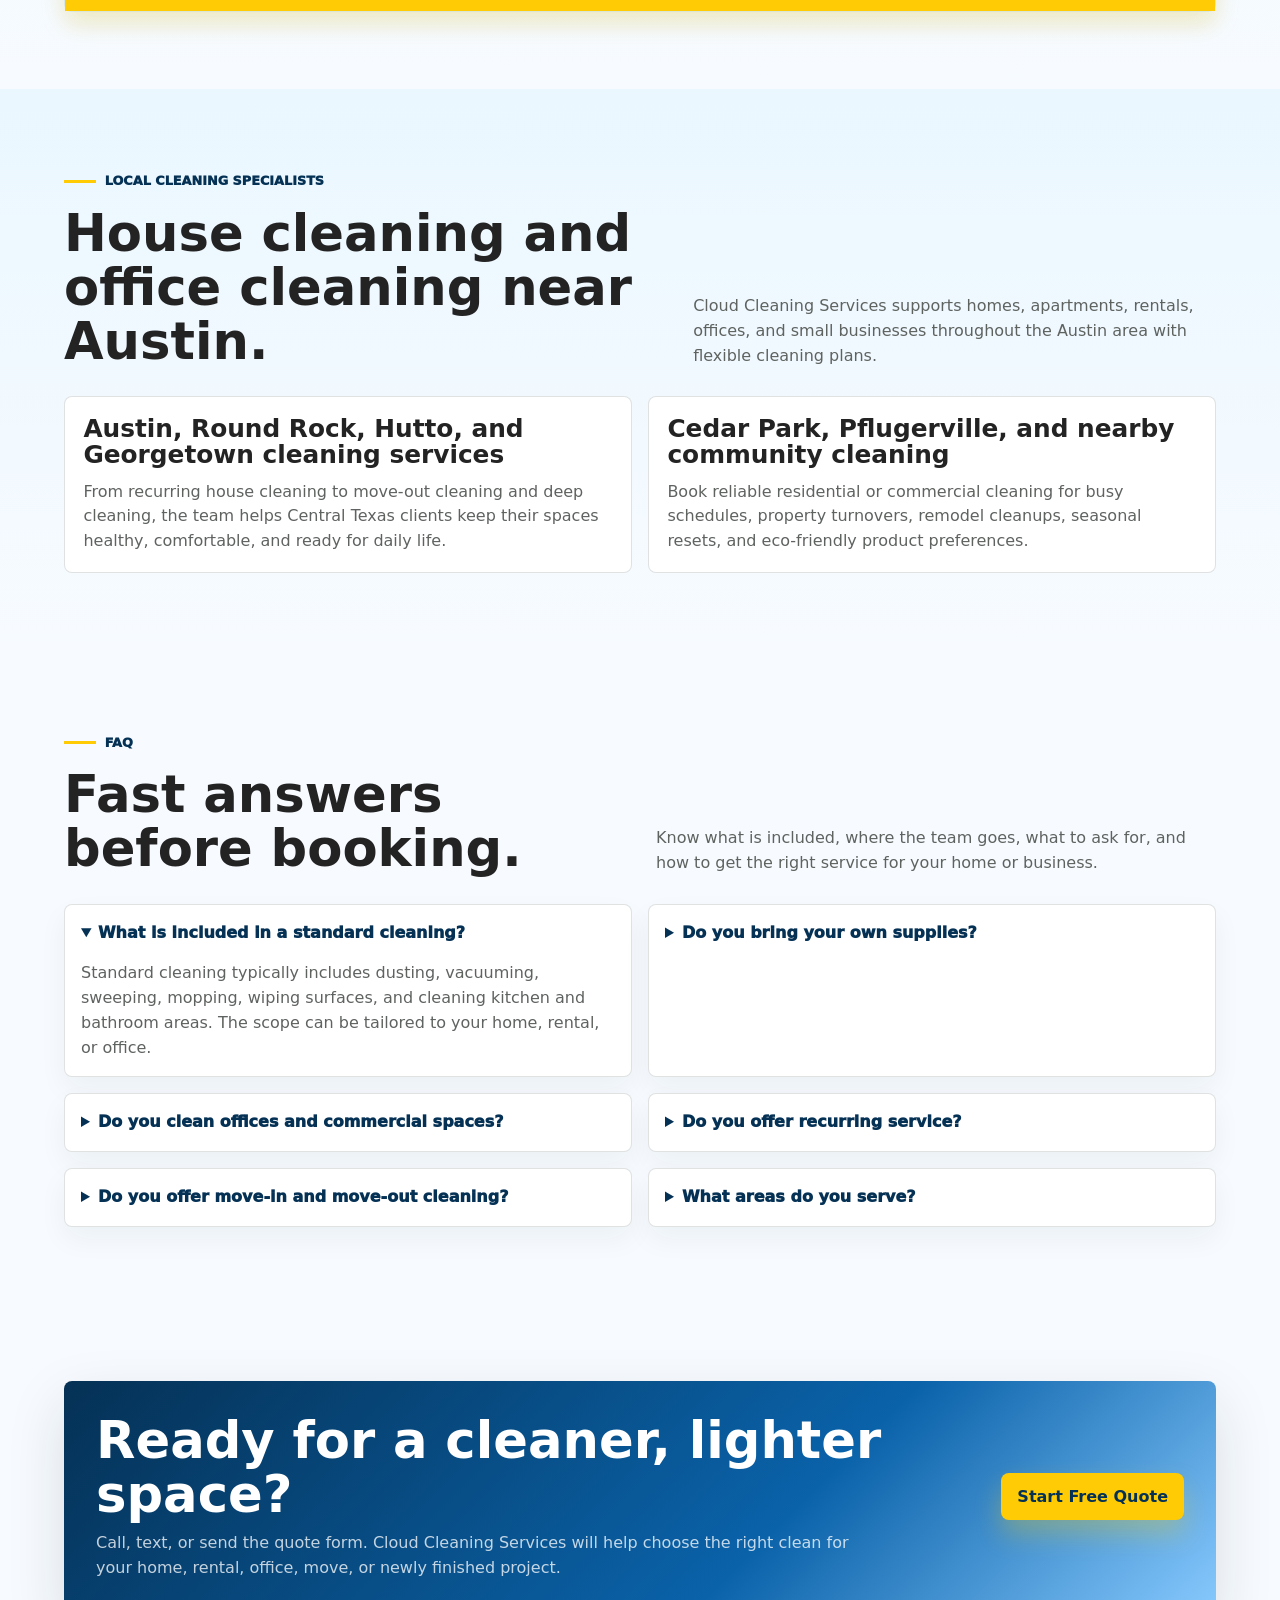
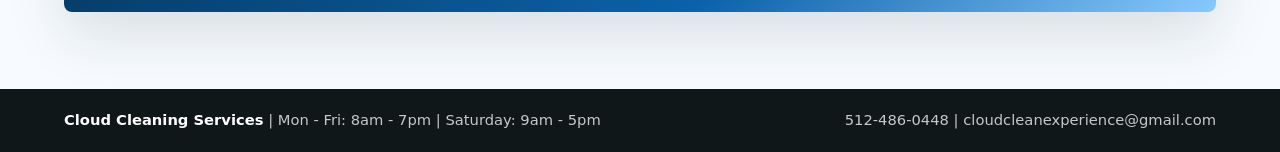
==== commit acd3aeff: "Fix quote form and add success page, direct emails to cloudcleanexperience@gmail.com (69fe7774ea1c0e" ====
--- a/index[1].html
+++ b/index[1].html
@@ -731,7 +731,7 @@
     "name": "Cloud Cleaning Services",
     "url": "https://www.cloudcleaningservices.com/",
     "telephone": "+1-512-486-0448",
-    "email": "Cloudcleaningexperience@gmail.com",
+    "email": "cloudcleanexperience@gmail.com",
     "logo": "https://static.wixstatic.com/media/bc4d05_80ff4d34891e40f1a00d21ae00881064%7Emv2.jpg/v1/fill/w_192%2Ch_192%2Clg_1%2Cusm_0.66_1.00_0.01/bc4d05_80ff4d34891e40f1a00d21ae00881064%7Emv2.jpg",
     "image": "https://www.cloudcleaningservices.com/assets/austin-living-room-cleaning-cozy-modern.jpg.png",
     "priceRange": "$$",
@@ -833,7 +833,7 @@
       <span class="topbar-contact">
         <a href="tel:+15124860448">512-486-0448</a>
         <span aria-hidden="true">|</span>
-        <a href="mailto:Cloudcleaningexperience@gmail.com">Cloudcleaningexperience@gmail.com</a>
+        <a href="mailto:cloudcleanexperience@gmail.com">cloudcleanexperience@gmail.com</a>
         <span class="social-links" aria-label="Cloud Cleaning Services social profiles">
           <a class="social-link" href="https://www.instagram.com/cloudcleaningservicess/" target="_blank" rel="noreferrer noopener" aria-label="Instagram">
             <img src="https://static.wixstatic.com/media/11062b_55e4be1e75564866b6c28290f9a9d271~mv2.png/v1/fill/w_35,h_35,al_c,q_85,usm_0.66_1.00_0.01,enc_avif,quality_auto/11062b_55e4be1e75564866b6c28290f9a9d271~mv2.png" alt="">
@@ -895,10 +895,10 @@
         </div>
       </div>
 
-      <form class="quote-card" id="quote" name="quote-request" method="POST" data-netlify="true" netlify-honeypot="bot-field" aria-labelledby="quote-title">
-        <input type="hidden" name="form-name" value="quote-request">
+      <form class="quote-card" id="quote" name="quote" method="POST" action="/success.html" data-netlify="true" netlify-honeypot="bot-field" aria-labelledby="quote-title">
+        <input type="hidden" name="form-name" value="quote">
         <p hidden>
-          <label>Do not fill this out: <input name="bot-field"></label>
+          <label>Do not fill this out if you are human: <input name="bot-field"></label>
         </p>
         <h2 id="quote-title">Get a free cleaning quote</h2>
         <p class="mini-copy">Share the basics and the team will follow up with timing, scope, and next steps.</p>
@@ -1265,7 +1265,7 @@
 
   <footer class="footer">
     <span><strong>Cloud Cleaning Services</strong> | Mon - Fri: 8am - 7pm | Saturday: 9am - 5pm</span>
-    <span><a href="tel:+15124860448">512-486-0448</a> | <a href="mailto:Cloudcleaningexperience@gmail.com">Cloudcleaningexperience@gmail.com</a></span>
+    <span><a href="tel:+15124860448">512-486-0448</a> | <a href="mailto:cloudcleanexperience@gmail.com">cloudcleanexperience@gmail.com</a></span>
   </footer>
   <aside class="floating-socials" aria-label="Social links">
     <a class="social-link" href="https://www.instagram.com/cloudcleaningservicess/" target="_blank" rel="noreferrer noopener" aria-label="Instagram">
